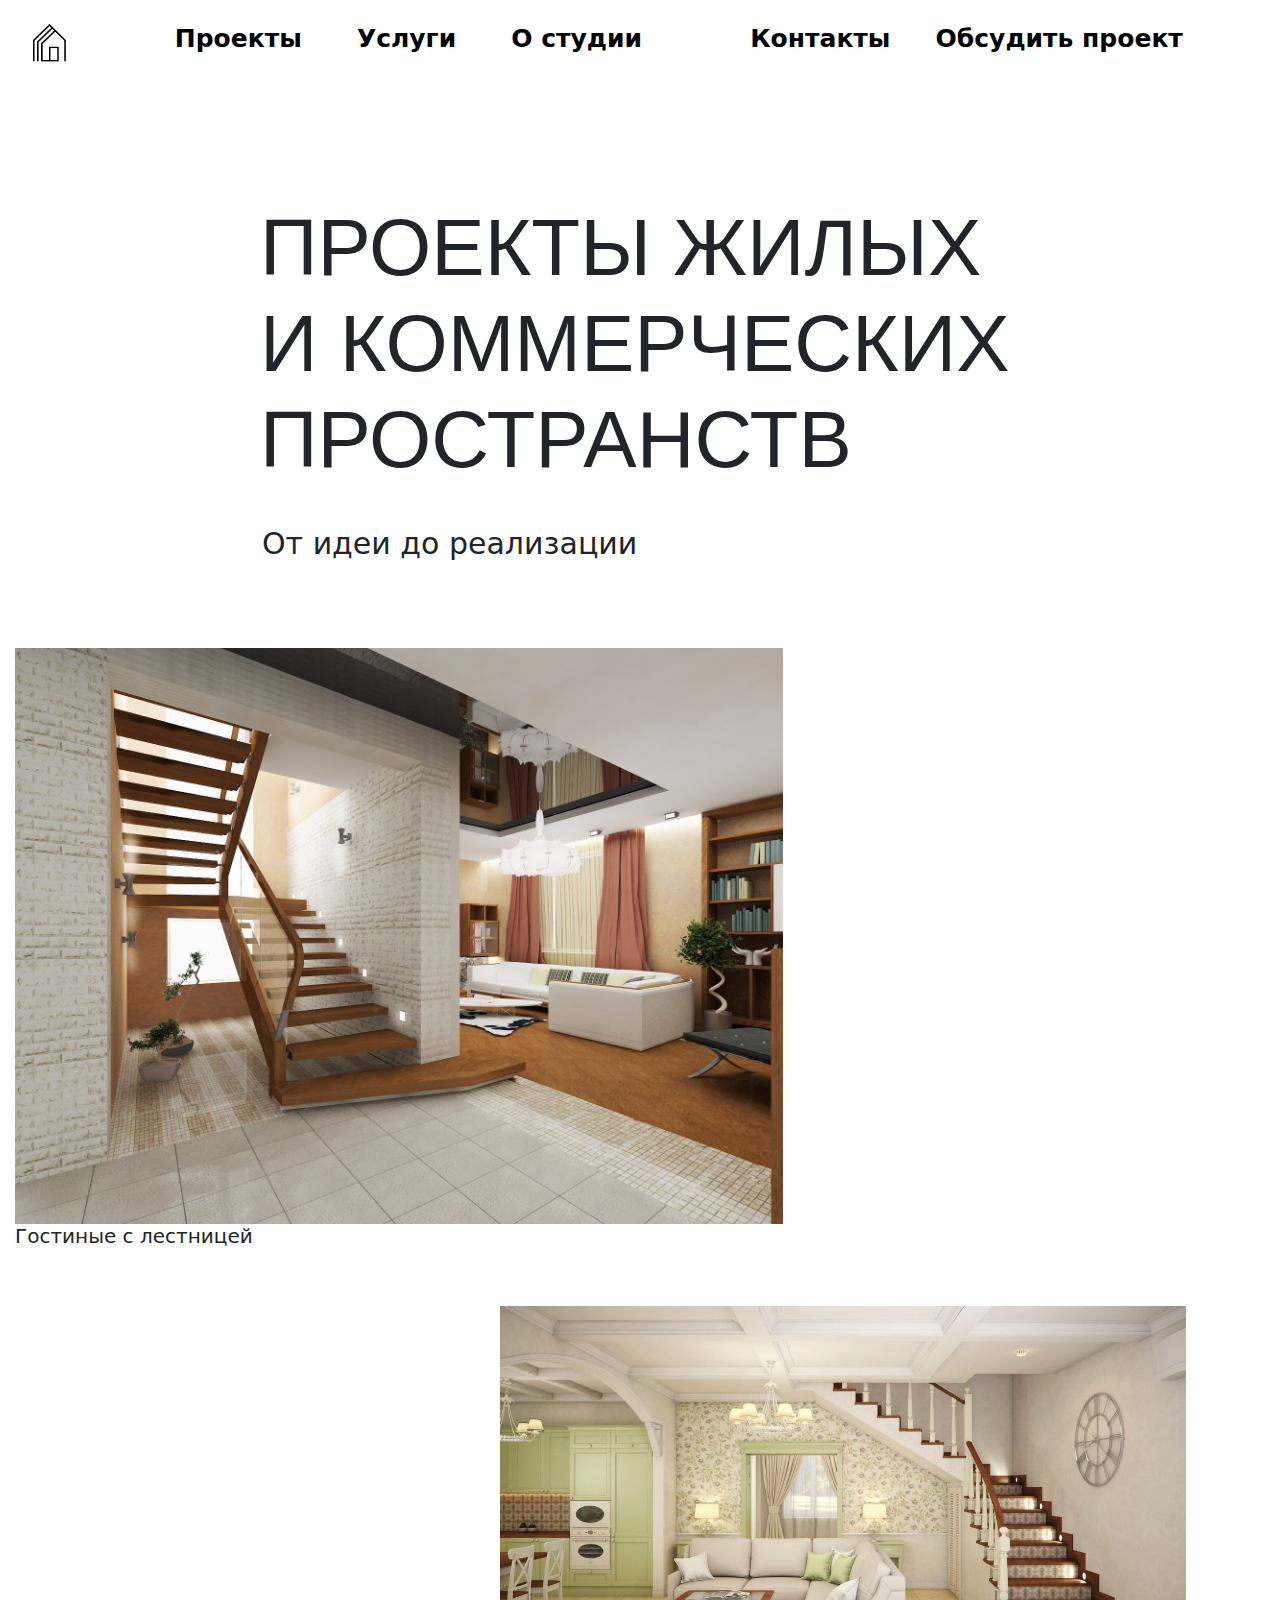
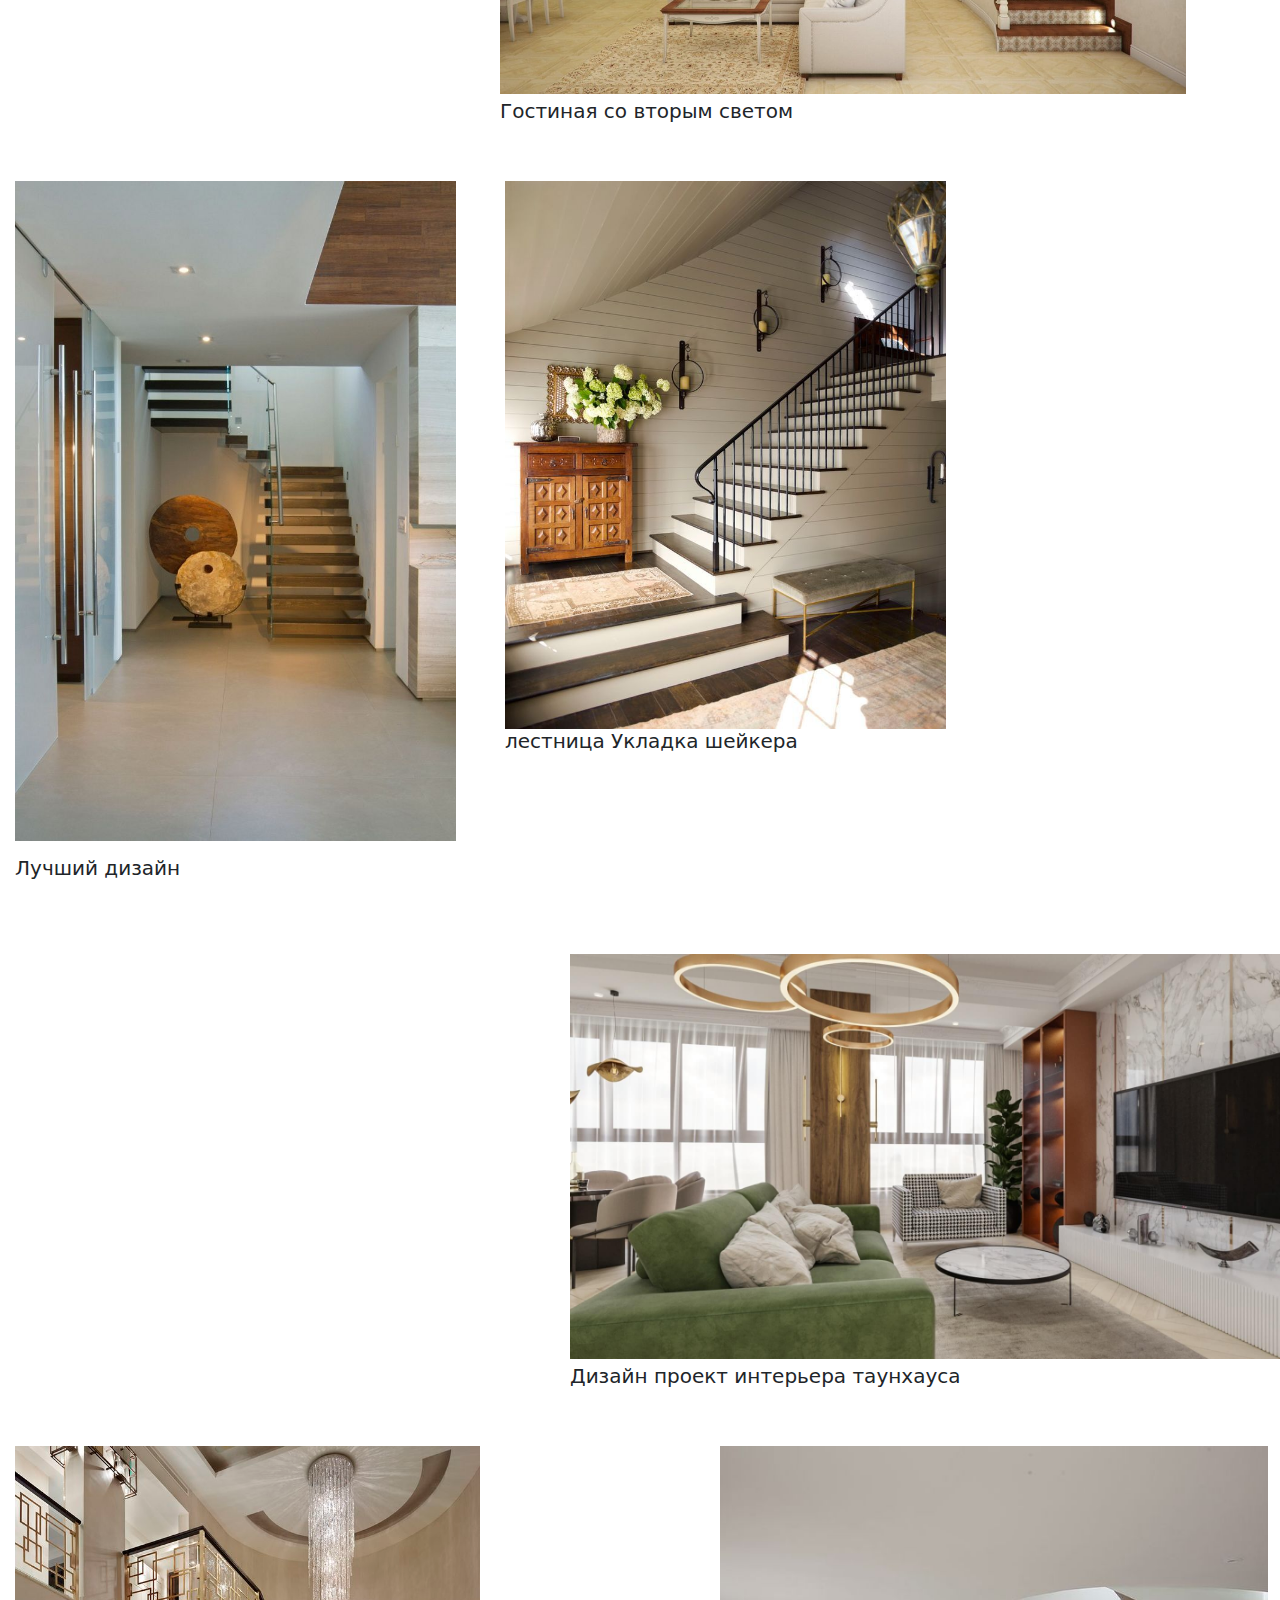
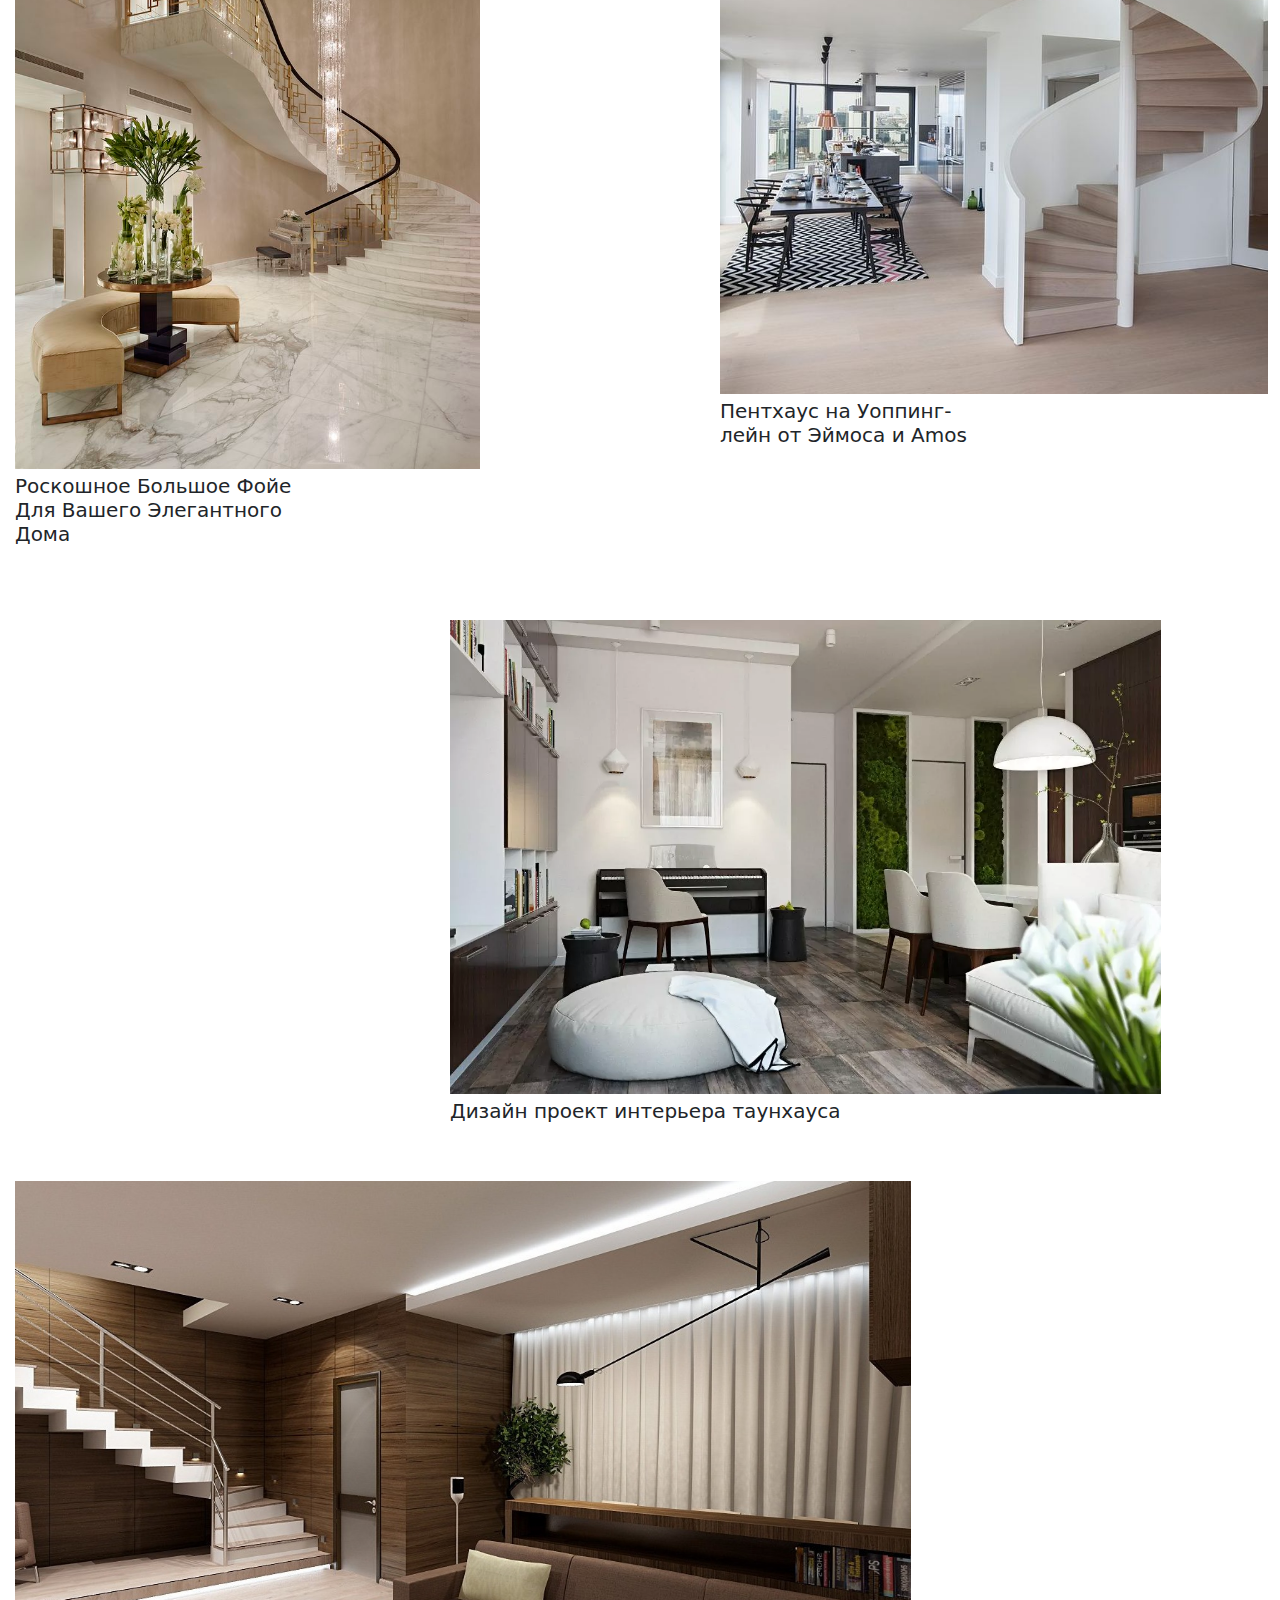
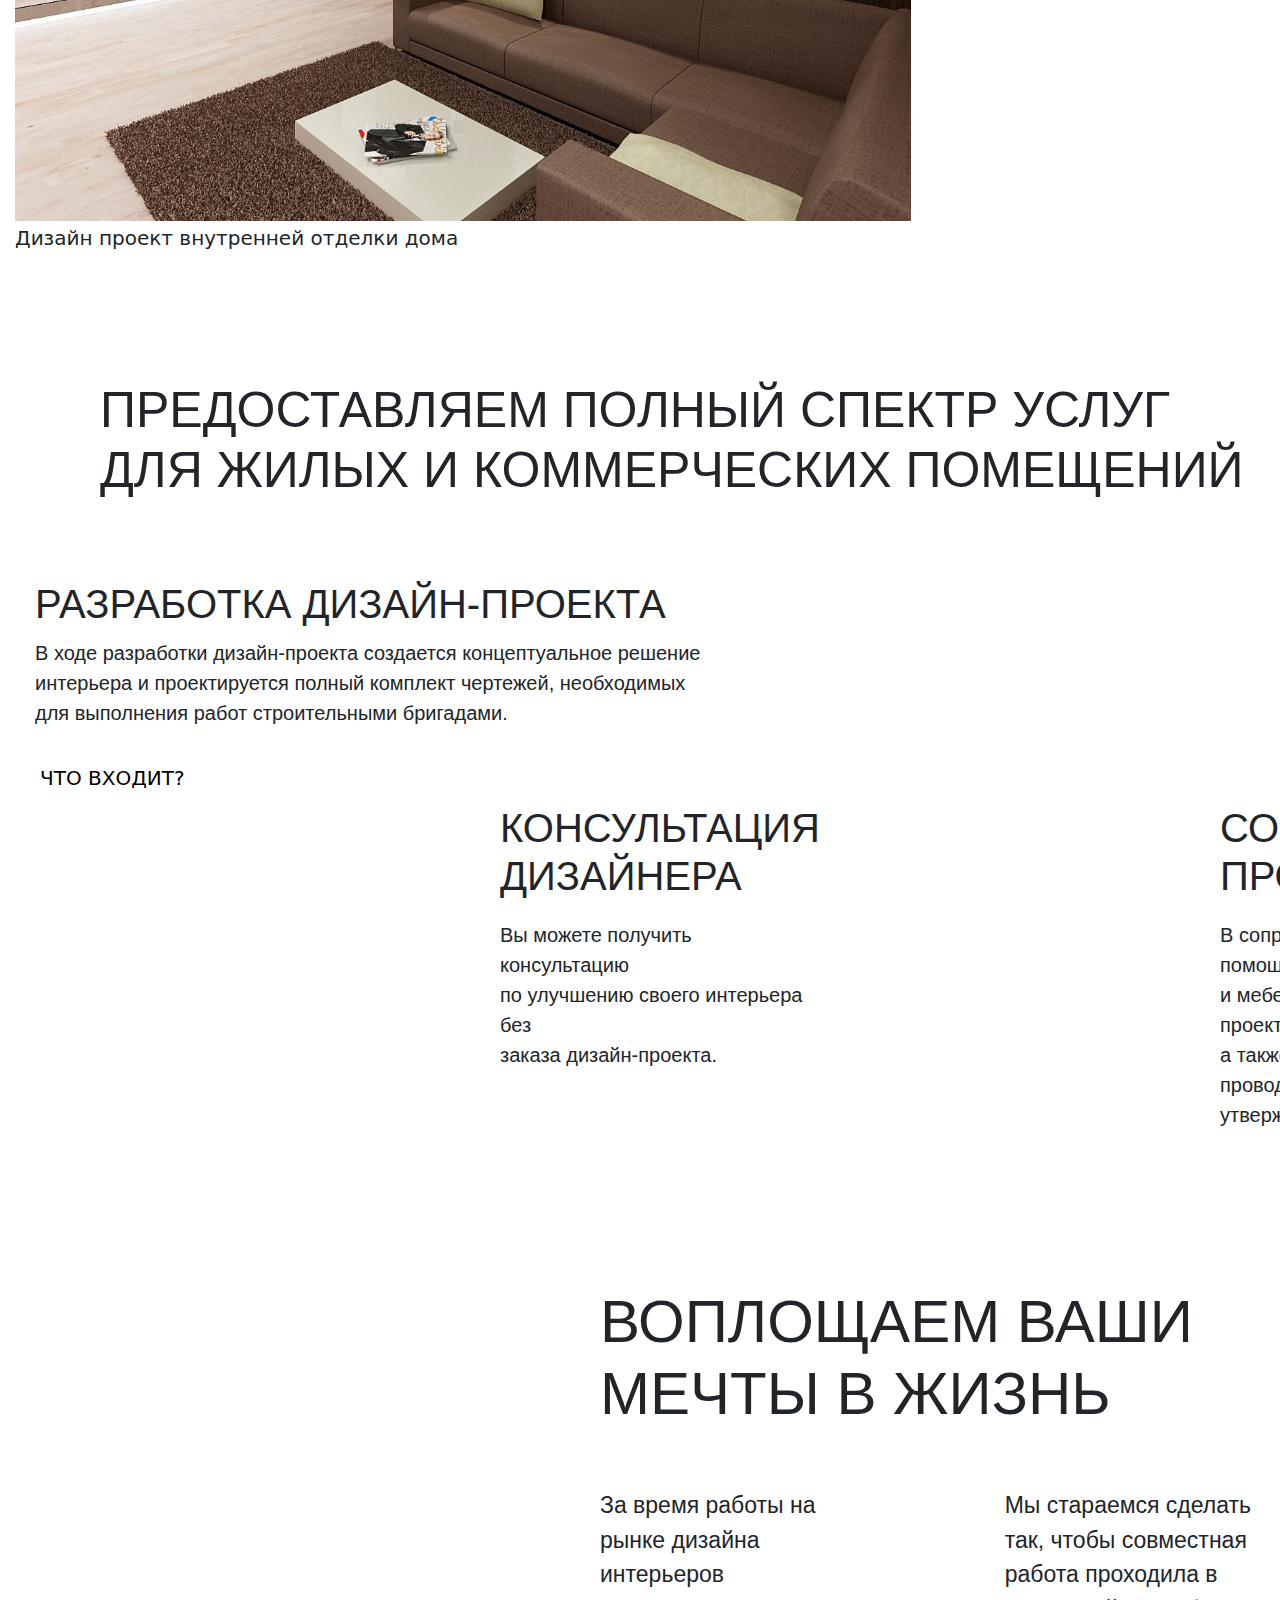
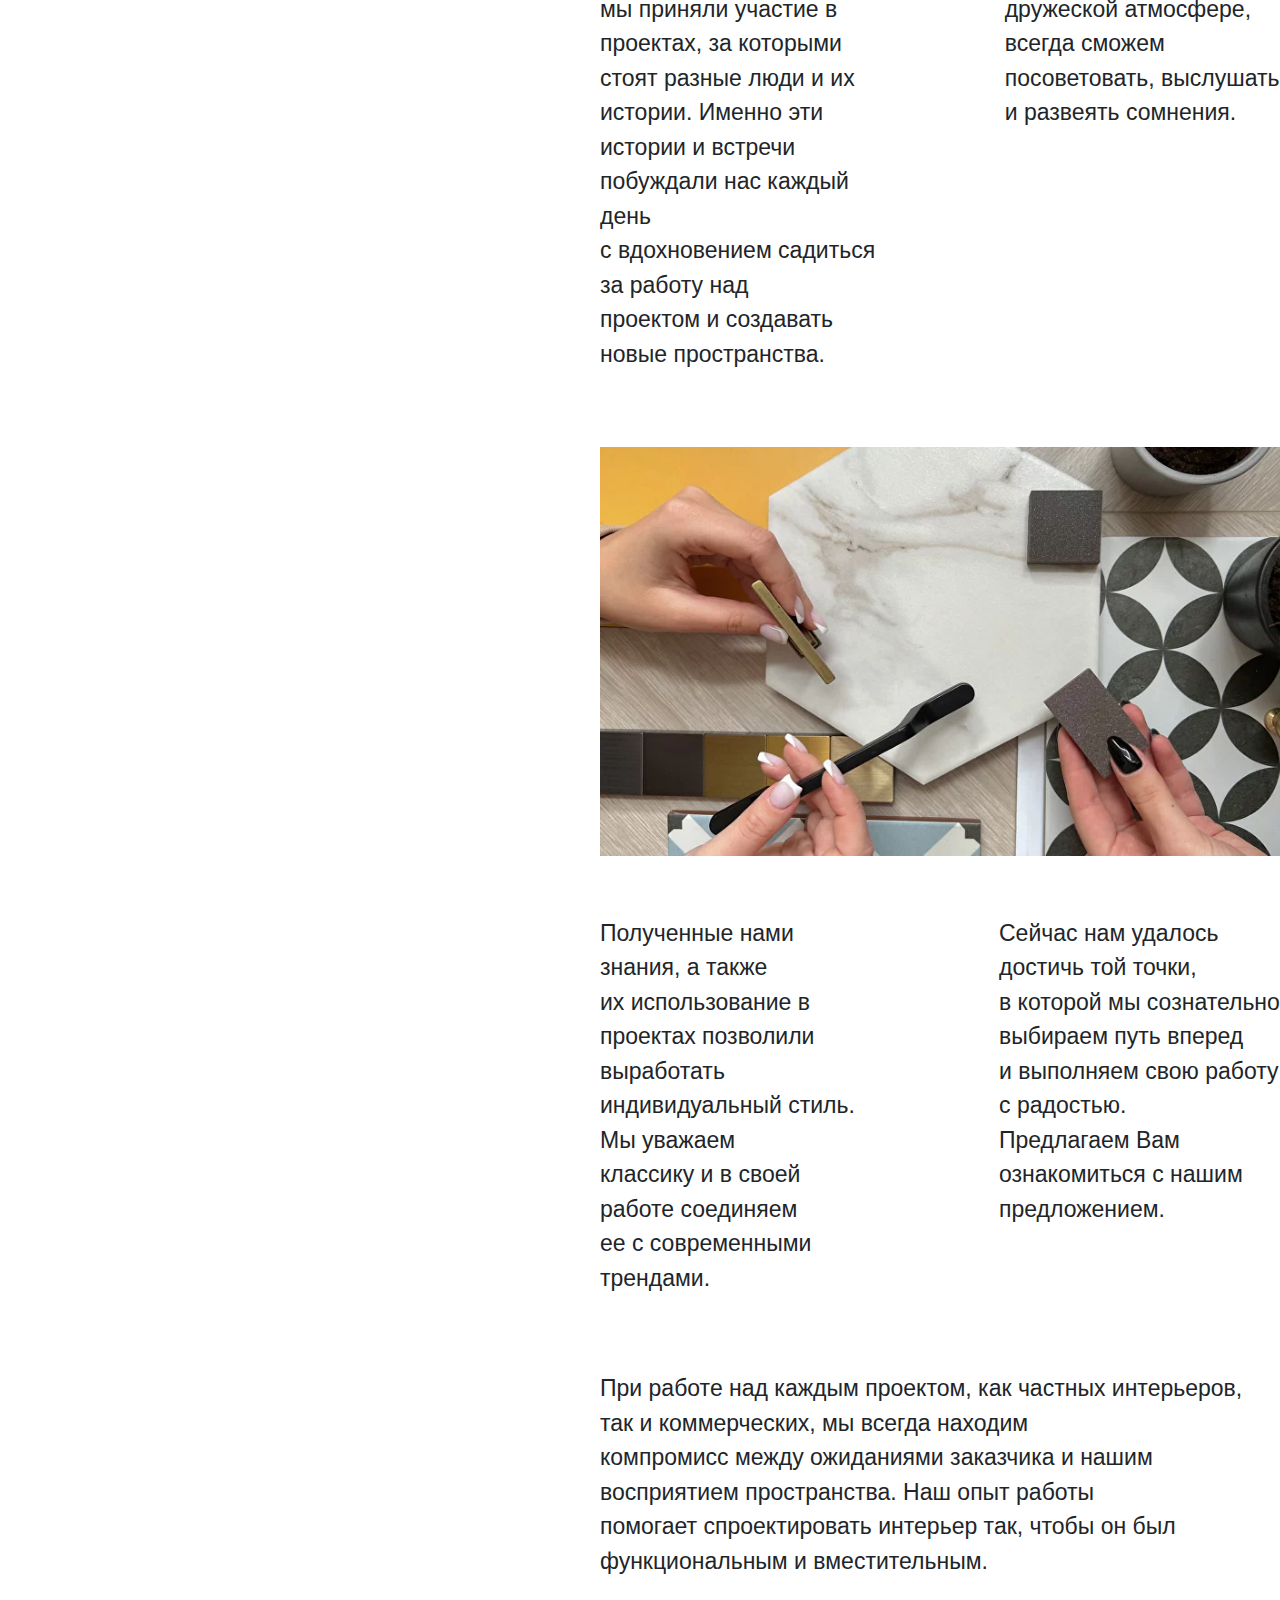
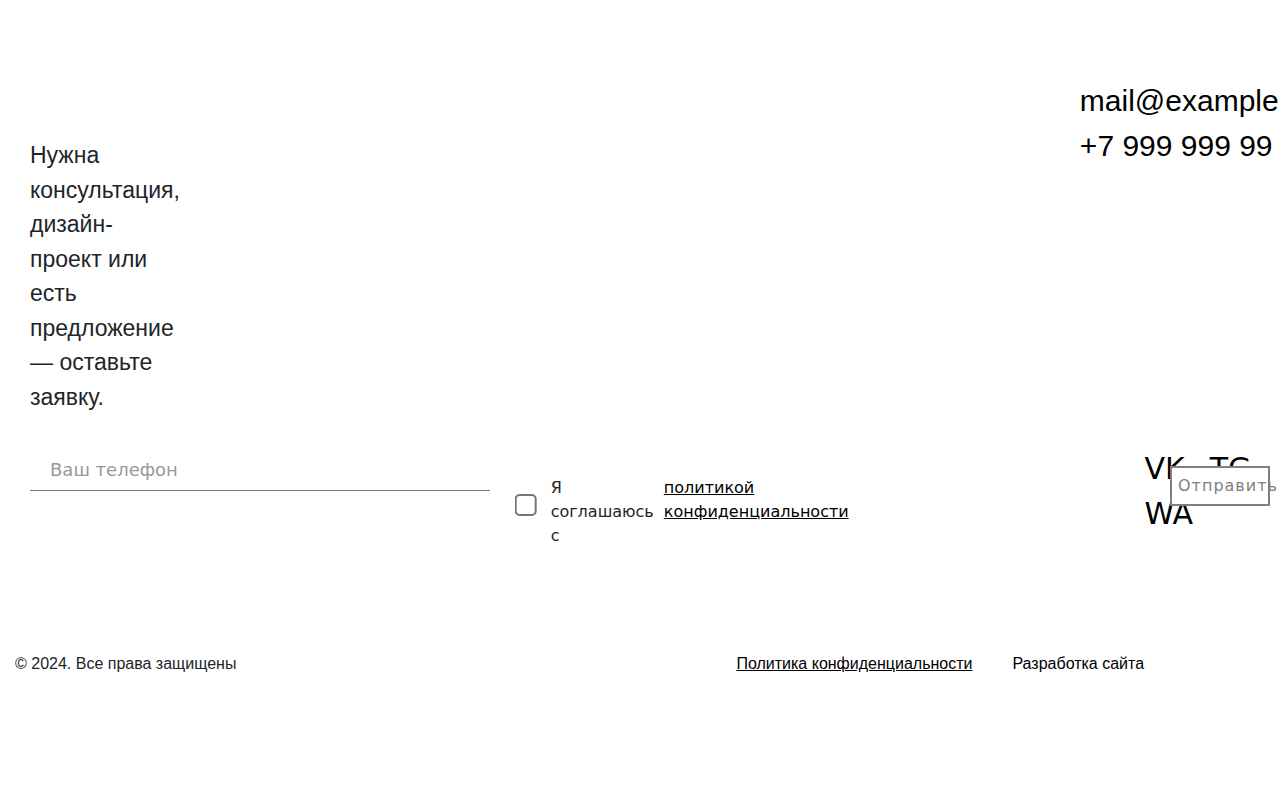
==== index.html @ d718c0e5 "Add files via upload" ====
<!DOCTYPE html>
<html lang="en">
<head>
    <meta charset="UTF-8">
    <meta name="viewport" content="width=device-width, initial-scale=1.0">
    <title>Document</title>

    <!-- CSS -->
    <link rel="stylesheet" href="css/style.css">
    <!-- Bootstrap -->
    <link rel="stylesheet" href="https://cdn.jsdelivr.net/npm/bootstrap@5.3.3/dist/css/bootstrap.min.css">    
    <!-- Bootstrap -->
    <script src="https://code.jquery.com/jquery-3.7.1.min.js"></script>
</head>

<!-- Body -->
<body>
    <!-- header -->
    <header>
        <div class="head-anim">
            <nav>
                <ul>
                    <li style="list-style-type: none;">
                        <a href="index.php"><img src="png/Logo.png" class="img-head"/></a>
                        <a href="#project" class="head1">Проекты</a>
                        <a href="#uslugi" class="head2">Услуги</a>
                        <a href="#about" class="head3">О студии</a>
                        <a href="#contact" class="head4">Контакты</a>
                        <a href="#" class="head5" id="open_pop_up">Обсудить проект</a>
                    </li>
                </ul>
            </nav>
        </div>

        <form action="send.php" method="post">
            <div class="pop_up" id="pop_up">
                <div class="pop_up_container">
                    <div class="pop_up_body" id="pop_up_body">
                        <h1>ПОЛУЧИТЕ БЕСПЛАТНУЮ<br> КОНСУЛЬТАЦИЮ ПЕРЕД<br> НАЧАЛОМ ПРОЕКТА</h1>
                        <p>Ответим на все интересующие вас вопросы простым языком,<br> поможем подобрать оптимальное решение ваших задач<br> и расскажем подробнее о работе нашей студии.</p>
                                <div class="group">      
                                    <input type="text" name="name" required>
                                    <span class="highlight"></span>
                                    <span class="bar"></span>
                                    <label>Как вас зовут?</label>
                                </div>
                                <div class="group">      
                                    <input type="tel" id="phone" name="phone" data-phone-pattern required>
                                    <span class="highlight"></span>
                                    <span class="bar"></span>
                                    <label>Ваш телефон</label>
                                </div>
                                    <div class="group">      
                                    <input type="email" id="email" name="email" size="30" required>
                                    <span class="highlight"></span>
                                    <span class="bar"></span>
                                    <label>Ваш email</label>
                                </div>
                        
                                <div class="check"> 
                                    <figure style="display: flex;">
                                        <input type="checkbox" name="personal"><p>Я соглашаюсь с</p><a href="#">политикой конфиденциальности</a>
                                    </figure>
                                </div>

                                <div class="container">
                                    <button type="submit" name="submit">Отправить</button>
                                </div>
                            </form>
                            <!-- Close -->
                            <div class="pop_up_close" id="pop_up_close">&#10006</div>
                        </div>
                    </div>
                </div>
            </form>

        <!-- Что входи? -->
        <div class="pop_pu" id="pop_pu">
            <div class="pop_pu_container">
                <div class="pop_pu_body" id="pop_pu_body">
                    <h1>КОНСУЛЬТАЦИЯ ДИЗАЙНЕРА</h1>
                    <p>Вы можете получить консультацию по улучшению своего интерьера без заказа дизайн-проекта.</p>
                    <ul>
                        <li>Выезд дизайнера на объект;</li>
                        <li>Дистанционная консультация;</li>
                        <li>Консультация в студии.</li>
                    </ul>
                    <!-- Close -->
                    <div class="pop_pu_close" id="pop_pu_close">&#10006</div>
                </div>
            </div>
        </div>

    </header>
    <div class="slide">
        <h1 class="slide" style="">
            ПРОЕКТЫ ЖИЛЫХ <br>И КОММЕРЧЕСКИХ ПРОСТРАНСТВ
        </h1>
    </div>
    <!-- Text -->
     <ul>
        <li style="list-style-type: none;">
            <figure style="display: flex;">
                <p class="down-head">
                    От идеи до реализации
                </p>
            </figure>
        </li>
     </ul>

     <!-- project -->
    <section id="project">
        <div class="img1">
            <!-- Img -->
            <a href="gostlest.php"><img src="png/disain1.png" alt="дизайн1"  width="60%" loading="lazy"/></a>
            <h5>Гостиные с лестницей</h5>
        </div>
    
        <div class="img2">
            <!-- Img2 -->
            <a href="gostsvet.php"><img src="png/disain2.png" alt="дизайн2"  class="img2" width="60%" loading="lazy"/></a>
            <h5>Гостиная со вторым светом</h5> 
        </div>
    
        <figure class="half" style="display: flex;">
            <!-- IMG3 -->
            <div class="img3">
                <a href="betd1.php"><img src="png/disain3.png" class="img3" alt="Лучший дизайн" loading="lazy"></a>
                <h5>Лучший дизайн</h5>
             </div>
         
             <div class="img4">
                <!-- IMG4 -->
                <a href="lest.php"><img src="png/disain4.png" class="img4" loading="lazy"></a>
                <h5>лестница Укладка шейкера</h5>
             </div>
        </section>

        <div class="img5">
            <a href="disth.php"><img src="png/disain5.png" class="img5" alt="Дизайн проект интерьера таунхауса" loading="lazy"></a>
            <h5>Дизайн проект интерьера таунхауса</h5>
        </div>

        <figure style="display: flex;">
            <div class="img6">
                <a href="rbh.php"><img src="png/disain6.png" class="img6" alt="Роскошное Большое Фойе Для Вашего Элегантного Дома" loading="lazy"></a>
                <h5>Роскошное Большое Фойе Для Вашего Элегантного Дома</h5>
            </div>
            <div class="img7">
                <a href="ph.php"><img src="png/disain7.png" class="img7" alt="Пентхаус на Уоппинг-лейн от Эймоса и Amos" loading="lazy"></a>
                <h5>Пентхаус на Уоппинг-лейн от Эймоса и Amos</h5>
            </div>
        </figure>

        <div class="img8">
            <a href="dpt.php"><img src="png/disain8.png" class="img8" alt="Дизайн проект интерьера таунхауса" loading="lazy"></a>
            <h5>Дизайн проект интерьера таунхауса</h5>
        </div>

        <div class="img9">
            <a href="dpo.php"><img src="png/disain9.png" class="img9" alt="Дизайн проект внутренней отделки дома" loading="lazy"></a>
            <h5>Дизайн проект внутренней отделки дома</h5>
        </div>
    </section>

    <section id="uslugi">
        <div class="uslugi">
            <h1>ПРЕДОСТАВЛЯЕМ ПОЛНЫЙ СПЕКТР УСЛУГ <br> ДЛЯ ЖИЛЫХ И КОММЕРЧЕСКИХ ПОМЕЩЕНИЙ</h1>
        </div>

        <!-- Услуги -->
        <div class="uslugi2">
            <h1>РАЗРАБОТКА ДИЗАЙН-ПРОЕКТА</h1>
            <p>В ходе разработки дизайн-проекта создается концептуальное решение<br> интерьера и проектируется полный комплект чертежей, необходимых<br> 
                для выполнения работ строительными бригадами.</p>
        </div>

        <div class="btn_usl1">
            <a href="" class="btn-usl1" id="open_pop_pu"><p class="btn-usl1">Что входит?</p></a>
        </div>

        <figure style="display: flex;">
            <div class="usl1">
                <h1>КОНСУЛЬТАЦИЯ<br>ДИЗАЙНЕРА</h1>
                <p>Вы можете получить консультацию<br> по улучшению своего интерьера без<br> заказа дизайн-проекта.</p>
            </div>

            <div class="usl2">
                <h1>СОПРОВОЖДЕНИЕ<br>ПРОЕКТА</h1>
                <p>В сопровождение проекта входит<br>
                     помощь в подборе материалов<br>
                      и мебели, комплектация дизайн-проекта,<br>
                       а также контроль соответствия<br>
                        проводимых отделочных работ<br>
                         утвержденному дизайн-проекту.</p>

            </div>
                
        </figure>
    </section>

    <!-- About -->
    <section id="about">
        <h1 class="abouth">ВОПЛОЩАЕМ ВАШИ<br> МЕЧТЫ В ЖИЗНЬ</h1>
        
        <figure style="display: flex;">
            <div class="aboutp1">
                <p>За время работы на рынке дизайна интерьеров<br> мы приняли участие в проектах, за которыми<br>
                     стоят разные люди и их истории. Именно эти<br> истории и встречи побуждали нас каждый день<br>
                     с вдохновением садиться за работу над<br>
                    проектом и создавать новые пространства.</p>
            </div>
            <div class="aboutp2">
                <p>Мы стараемся сделать так, чтобы совместная<br> работа проходила в дружеской атмосфере,<br>
                     всегда сможем посоветовать, выслушать<br> и развеять сомнения.</p>
            </div>
        </figure>
        <div class="image">
            <img src="png/about.png" alt="rectangle" height="650px">
        </div>
        <figure style="display: flex;">
            <div class="aboutp3">
                <p>
                    Полученные нами знания, а также<br> их использование в проектах позволили<br>
                     выработать индивидуальный стиль. Мы уважаем<br> классику и в своей работе соединяем<br>
                      ее с современными трендами.</p>
            </div>
            <div class="aboutp4">
                <p>Сейчас нам удалось достичь той точки,<br>
                     в которой мы сознательно выбираем путь вперед<br>
                      и выполняем свою работу с радостью.<br> Предлагаем Вам ознакомиться с нашим<br>
                       предложением.</p>
            </div>
        </figure>
        <div class="aboutp5">
            <p>При работе над каждым проектом, как частных интерьеров, так и коммерческих, мы всегда находим<br>
                 компромисс между ожиданиями заказчика и нашим восприятием пространства. Наш опыт работы<br>
                  помогает спроектировать интерьер так, чтобы он был функциональным и вместительным.</p>
        </div>
    </section>

    <!-- footer -->
    <section id="contact">
        <footer>
            <figure style="display: flex;">
                <div class="fot">
                    <p>Нужна консультация, дизайн-проект или есть<br> предложение — оставьте заявку.</p>
                </div>
                <div class="mail">
                    <a href="mailto:mail@example.com">mail@example.com</a>
                    <br>
                    <a href="tel:+79999999999">+7 999 999 99 99</a>
                </div>
            </figure>
            
            <form action="send1.php" method="post">
                <figure style="display: flex;">
                    <div class="group" style="margin-left: 30px;">      
                        <input type="tel" id="phone" name="phone" data-phone-pattern required>
                        <span class="highlight"></span>
                        <span class="bar"></span>
                        <label>Ваш телефон</label>
                    </div>
                    <div class="check1" style="margin-left: 30px;"> 
                        <figure style="display: flex;">
                            <input type="checkbox" name="personal" style="margin-bottom: 30px;transform: scale(2);"><p style="margin-top: 30px;">Я соглашаюсь с  </p>
                            <a href="#" style="margin-top: 30px;">политикой конфиденциальности</a>
                        </figure>
                    </div>
                    <div class="container2">
                        <button type="submit" name="submit">Отправить</button>
                    </div>
    
                    <div class="con">
                        <a href="#">VK</a>
                        <a href="#">TG</a>
                        <a href="#">WA</a>
                    </div>
                </figure>
            </form>

            <figure style="display: flex;">
                <div class="end">
                    <p>© 2024. Все права защищены</p>
                </div>
                <div class="end0">
                    <a href="#">Политика конфиденциальности</a>
                </div>
                <div class="end1">
                    <a href="#">Разработка сайта</a>
                </div>
            </figure>
        </footer>
    </section>
     
</body>

<!-- JS -->
<script src="js/style.js"></script>
</html>
---- css/style.css ----
/* System */
/* 1 - head */
/* 1.1 - img */
/* 2 - header */
/* 3 - body */
/* 4 - uslugi */
/* 4.2 about */
/* 4.3 contact */
/* 5 - pop_up */
/* 6 - btn-sen */
/* 7 - mobile */

/* System */
html {
    scroll-behavior: smooth;
}

html, body {
    max-width: 100%;
    overflow-x: hidden;
}

/* 1 - head */
header {
    position: fixed;
    z-index: 3;
    background: white;
}

.head1 {
    text-decoration: none;
    color: black;
    font-size: 25px;
    display: inline-block;
    text-align: center;
    font-weight: 600;
    margin-right: 50px;
    margin-left: 600px;
    margin-top: 20px;

}

.head2 {
    text-decoration: none;
    color: black;
    font-size: 25px;
    display: inline-block;
    text-align: center;
    margin-right: 50px;
    font-weight: 600;
}

.head3 {
    text-decoration: none;
    color: black;
    font-size: 25px;
    display: inline-block;
    text-align: center;
    margin-right: 450px;
    font-weight: 600;
}

.head4 {
    text-decoration: none;
    color: black;
    font-size: 25px;
    display: inline-block;
    text-align: center;
    margin-right: 40px;
    font-weight: 600;
}

.head5 {
    text-decoration: none;
    color: black;
    font-size: 25px;
    display: inline-block;
    text-align: center;
    font-weight: 600;
}

.head-anim a{
	color: black; /* Цвет обычной ссылки */
    position: relative;
    cursor: pointer;
    text-decoration: none; /* Убираем подчеркивание */
}
.head-anim a:after {
	content: "";
    display: block;
    position: absolute;
    right: 0;
    bottom: -3px;
    width: 0;
    height: 2px; /* Высота линии */
    background-color: black; /* Цвет подчеркивания при исчезании линии*/
    transition: width 0.5s; /* Время эффекта */
}

.head-anim a:hover:after {
	content: "";
    width: 100%;
    display: block;
    position: absolute;
    left: 0;
    right: 0;
    bottom: -3px;
    height: 2px; /* Высота линии */
    background-color: red; /* Цвет подчеркивания при появлении линии*/
    transition: width 0.5s;  /* Время эффекта */
}

.img-head {
    margin-left: 1px;
    margin-top: 1px; 
    display: inline-block; 
    width: 3.2%;
}

/* 1.1 - img */
.img2 {
    
}
.img3 {

}
.img4 {

}

/* 2 - header */
/* head */
.slide {    
    text-align: left;
    padding-right: 10px;
    margin-left: 350px; 
    padding-top: 100px; 
     font-family: 'Gill Sans', 'Gill Sans MT', Calibri, 'Trebuchet MS', sans-serif; 
    font-weight: 450;
    font-size: 80px; 
    /* for chrome and safari*/
    -webkit-animation-duration: 1s;
    -webkit-animation-name: slidein;

    /*for firefox*/
    -moz-animation-duration: 1s;
    -moz-animation-name: slidein;

      /* for opera*/
    -o-animation-duration: 1s;
    -o-animation-name: slidein;

      /* Standard syntax*/
    animation-duration: 1s;
    animation-name: slidein;

}

@-webkit-keyframes slidein {
    from {
        margin-left: 100%;
        width: 300%;
    }

    to {
        margin-left: 0%;
        width: 100%;
    }
}

@-moz-keyframes slidein {
    from {
        margin-left: 100%;
        width: 300%;
    }

    to {
        margin-left: 0%;
        width: 100%;
    }
}
 @-o-keyframes slidein {
    from {
        margin-left: 100%;
        width: 300%;
    }

    to {
        margin-left: 0%;
        width: 100%;
    }
}
  @keyframes slidein {
    from {
        margin-left: 100%;
        width: 300%;
    }

    to {
        margin-left: 0%;
        width: 100%;
    }
}

/* down-head */
.down-head {
    margin-top: 25px;
    margin-left: 670px; 
    font-size: 30px;
}

/* zak-head */
.zak-head { 
    margin-top: 20px;
    margin-left: 150px;
    font-size: 23px;
    text-decoration: none;
    color: black;
}

p.zak-head {
    color: black; /* Цвет текста */
    text-transform: uppercase;
    line-height: 1;
    -webkit-transition: all 0.5s ease;
          transition: all 0.5s ease;
}

p.zak-head:hover {
    color: #5265f6; /* Меняем цвет текста */
}

/* 3 - body */
.img1 img{
    margin-left: 15px;
    margin-top: 50px;
}

.img1 h5 {
    margin-left: 15px;
}

.img2 img{
    margin-left: 750px;
    margin-top: 50px;
}

.img2 h5 {
    margin-left: 750px;
    margin-top: 5px;
}

.img3 img {
    margin-left: 15px;
    margin-top: 50px;
}

.img3 h5 {
    margin-left: 15px;
    margin-top: 15px;
}


.img4 img {
    margin-left: 15px;
    margin-top: 50px;
}

.img4 h5 {
    margin-left: 15px;
}

.img5 img {
    margin-top: 50px;
    margin-left: 570px;
    width: 70%;
}

.img5 h5 {
    margin-top: 5px;
    margin-left: 570px;
}

.img6 img {
    margin-left: 15px;
    margin-top: 50px;
}

.img6 h5 {
    margin-left: 15px;
    margin-top: 5px;
}

.img7 img {
    margin-left: 410px;
    margin-top: 50px;
}

.img7 h5 {
    margin-left: 410px;
    margin-top: 5px;
}

.img8 img {
    margin-left: 620px;
    margin-top: 50px;
}

.img8 h5 {
    margin-left: 620px;
    margin-top: 5px;
}

.img9 img {
    margin-left: 15px;
    margin-top: 50px;
}

.img9 h5 {
    margin-left: 15px;
    margin-top: 5px;
}

/* 4 - uslugi */
.uslugi h1 {
    margin-left: 750px;
    margin-top: 100px;
    font-family: 'Lucida Sans', 'Lucida Sans Regular', 'Lucida Grande', 'Lucida Sans Unicode', Geneva, Verdana, sans-serif;
    font-size: 50px;
}

.uslugi2 h1 {
    margin-left: 35px;
    margin-top: 80px;
    font-family: 'Lucida Sans', 'Lucida Sans Regular', 'Lucida Grande', 'Lucida Sans Unicode', Geneva, Verdana, sans-serif;
    font-size: 40px;
}
.uslugi2 p{
    margin-top: 10px;
    margin-left: 35px;
    font-family: 'Lucida Sans', 'Lucida Sans Regular', 'Lucida Grande', 'Lucida Sans Unicode', Geneva, Verdana, sans-serif;
    font-size: 20px;
    font-weight: 500;
}

/* btn-uslugi */

 .btn-usl:hover{
    color: #5265f6; /* Меняем цвет текста */
}

.btn-usl1 {
    text-decoration: none;
    color: black;
    font-size: 20px;
    margin-left: 40px;
}
.btn-usl1{
    text-transform: uppercase;
    line-height: 1;
    -webkit-transition: all 0.5s ease;
            transition: all 0.5s ease;
  }
  .btn-usl1:hover{
    color: #ffa000; /* Меняем цвет текста */
    -webkit-text-shadow: 2px 2px 2px #000;
    -moz-text-shadow: 2px 2px 2px #000;
        text-shadow: 2px 2px 2px #000;
  }

.usl1 {
    margin-left: 600px;
    font-family: 'Lucida Sans', 'Lucida Sans Regular', 'Lucida Grande', 'Lucida Sans Unicode', Geneva, Verdana, sans-serif;
    font-size: 20px;
    margin-bottom: 100px;
}
.usl1 a {
    margin-top: 30px;
}
.usl1 p {
    margin-top: 20px;
    font-weight: 500;
    margin-bottom: 100px;
}

.usl2 {
    margin-left: 300px;
    font-family: 'Lucida Sans', 'Lucida Sans Regular', 'Lucida Grande', 'Lucida Sans Unicode', Geneva, Verdana, sans-serif;
    font-size: 20px;
}
.usl2 a {
    margin-top: 30px;
}
.usl2 p {
    margin-top: 20px;
    font-weight: 500;
    margin-bottom: 100px;
}

/* 4.2 about */
.abouth {
    margin-left: 600px;
    font-family: 'Lucida Sans', 'Lucida Sans Regular', 'Lucida Grande', 'Lucida Sans Unicode', Geneva, Verdana, sans-serif;
    font-size: 60px;
}
.aboutp1 {
    margin-top: 50px;
    margin-left: 600px;
    font-family: 'Lucida Sans', 'Lucida Sans Regular', 'Lucida Grande', 'Lucida Sans Unicode', Geneva, Verdana, sans-serif;
    font-size: 23px;
}
.aboutp2 {
    margin-top: 50px;
    margin-left: 120px;
    font-family: 'Lucida Sans', 'Lucida Sans Regular', 'Lucida Grande', 'Lucida Sans Unicode', Geneva, Verdana, sans-serif;
    font-size: 23px;
}
.aboutp3 {
    margin-top: 60px;
    margin-left: 600px;
    font-family: 'Lucida Sans', 'Lucida Sans Regular', 'Lucida Grande', 'Lucida Sans Unicode', Geneva, Verdana, sans-serif;
    font-size: 23px;
}
.aboutp4 {
    margin-top: 60px;
    margin-left: 120px;
    font-family: 'Lucida Sans', 'Lucida Sans Regular', 'Lucida Grande', 'Lucida Sans Unicode', Geneva, Verdana, sans-serif;
    font-size: 23px;
}
.aboutp5 {
    margin-top: 60px;
    margin-left: 600px;
    font-family: 'Lucida Sans', 'Lucida Sans Regular', 'Lucida Grande', 'Lucida Sans Unicode', Geneva, Verdana, sans-serif;
    font-size: 23px;
    margin-bottom: 100px;
}

.image {
    margin-left: 600px;
    margin-top: 60px;
    width: 100%;
}

/* 4.3 contact */
.fot {
    margin-top: 60px;
    margin-left: 30px;
    font-size: 23px;
    font-family: 'Lucida Sans', 'Lucida Sans Regular', 'Lucida Grande', 'Lucida Sans Unicode', Geneva, Verdana, sans-serif;
}

.mail a{
    
    margin-left: 900px;
	color: black; /* Цвет обычной ссылки */
    position: relative;
    cursor: pointer;
    font-size: 30px;
    font-family: 'Lucida Sans', 'Lucida Sans Regular', 'Lucida Grande', 'Lucida Sans Unicode', Geneva, Verdana, sans-serif;
    text-decoration: none; /* Убираем подчеркивание */
}
.mail a:after {
	content: "";
    display: block;
    position: absolute;
    right: 0;
    bottom: -3px;
    width: 0;
    height: 2px; /* Высота линии */
    background-color: black; /* Цвет подчеркивания при исчезании линии*/
    transition: width 0.5s; /* Время эффекта */
}

.mail a:hover:after {
	content: "";
    width: 100%;
    display: block;
    position: absolute;
    right: 0;
    left: 0;
    bottom: -3px;
    height: 2px; /* Высота линии */
    background-color: red; /* Цвет подчеркивания при появлении линии*/
    transition: width 0.5s;  /* Время эффекта */
}

.container2 button{
    margin-left: 10px;
    position: absolute;
    right: 0;
    margin-top: 20px;
    margin-right: 10px;
    width: 100px;
    height: 40px;
    text-align: left;
  }

.con  {
    margin-left: 550px;
    margin-bottom: 100px;
}
.con a {
    font-size: 30px;
    margin-left: 20px;
    text-decoration: none;
    color: black;
}

.end p{
    font-family: 'Lucida Sans', 'Lucida Sans Regular', 'Lucida Grande', 'Lucida Sans Unicode', Geneva, Verdana, sans-serif;
    margin-left: 15px;
}
.end0 a{
    font-family: 'Lucida Sans', 'Lucida Sans Regular', 'Lucida Grande', 'Lucida Sans Unicode', Geneva, Verdana, sans-serif;
    margin-left: 500px;
    color: black;
}
.end1 {
    margin-bottom: 100px;
}
.end1 a{
    font-family: 'Lucida Sans', 'Lucida Sans Regular', 'Lucida Grande', 'Lucida Sans Unicode', Geneva, Verdana, sans-serif;
    margin-left: 600px;
    text-decoration: none;
    color: black;
}


/* 5 - pop_up */
.pop_up {
    width: 100%;
    height: 100%;
    position: fixed;
    left: 0;
    top: 0;
    background-color: transparent;
    z-index: 2;
    transform: translateY(-44.5%) scale(0);
    transition: .4s ease-in-out;
}


.pop_up.active {
    transform: translateY(0%) scale(100%);
    background-color: rgba(0, 0, 0, .8);
}

.pop_up_contaier {
    display: flex;
    width: 100%;
    height: 100%;
}

.pop_up_body {
    margin: auto;
    width: 550px;
    background-color: #fff;
    border-radius: 1px;
    text-align: center;
    padding: 40px 20px 110px 15px;
    position: relative;
    margin-top: 150px;
}

.pop_up_body h1{
    font-family: 'Lucida Sans', 'Lucida Sans Regular', 'Lucida Grande', 'Lucida Sans Unicode', Geneva, Verdana, sans-serif;
    font-size: 30px;
    text-align: left;
    margin-bottom: 10px;
    margin-left: 25px;
}
.pop_up_body p{
    font-family: 'Lucida Sans', 'Lucida Sans Regular', 'Lucida Grande', 'Lucida Sans Unicode', Geneva, Verdana, sans-serif;
    text-align: left;
    font-size: 15px;
    margin-left: 20px;
}
.pop_up_body input {
    margin-left: 20px;
    margin-top: 30px;
}

.pop_up_close {
    position: absolute;
    top: 15px;
    right: 15px;
    font-size: 21px;
    cursor: pointer;
}


/* pop_pu */
.pop_pu {
    width: 100%;
    height: 100%;
    position: fixed;
    left: 0;
    top: 0;
    background-color: transparent;
    z-index: 2;
    transform: translateY(-44.5%) scale(0);
    transition: .4s ease-in-out;
}

.pop_pu.active {
    transform: translateY(0%) scale(100%);
    background-color: rgba(0, 0, 0, .8);
}

.pop_pu_contaier {
    display: flex;
    width: 100%;
    height: 100%;
}

.pop_pu_body {
    margin: auto;
    width: 300px;
    background-color: #fff;
    border-radius: 1px;
    text-align: center;
    padding: 20px 35px 10px 25px;
    position: relative;
    margin-top: 300px;
}

.pop_pu_body h1{
    font-family: 'Lucida Sans', 'Lucida Sans Regular', 'Lucida Grande', 'Lucida Sans Unicode', Geneva, Verdana, sans-serif;
    font-size: 30px;
    text-align: left;
    margin-bottom: 30px;
    margin-top: 30px;

}
.pop_pu_body p{
    font-family: 'Lucida Sans', 'Lucida Sans Regular', 'Lucida Grande', 'Lucida Sans Unicode', Geneva, Verdana, sans-serif;
    text-align: left;
    font-size: 15px;

}
.pop_pu_body ul {
    text-align: left;

    margin-top: 40px;
}

.pop_pu_close {
    position: absolute;
    top: 15px;
    right: 15px;
    font-size: 21px;
    cursor: pointer;
}

/* input check */
.check1 a{
    color: black;  
    margin-left: 10px;
    margin-top: 20px;   
}
.check1 p{
    margin-top: 22px;
}

.check1 input{
    margin-right: 20px;
    width: 3%;
    margin-top: 30px;
    transform: scale(2);
}

.check a{
    color: black;  
    margin-left: 10px;
    margin-top: 20px;   
}
.check p{
    margin-top: 22px;
}

.check input{
    margin-right: 1px;
    width: 3%;
    margin-bottom: 30px;
    transform: scale(2);
}



.group { 
    position:relative; 
    margin-bottom:45px; 
  }
  input {
    font-size:18px;
    padding:10px 10px 10px 5px;
    display:block;
    width:460px;
    border:none;
    border-bottom:1px solid #757575;
  }
  input:focus  { outline:none; }
  
  /* LABEL ======================================= */
  label          {
    color:#999; 
    font-size:18px;
    font-weight:normal;
    position:absolute;
    right: 0;
    pointer-events:none;
    left:20px;
    top:10px;
    transition:0.2s ease all; 
    -moz-transition:0.2s ease all; 
    -webkit-transition:0.2s ease all;
  }
  
  /* active state */
  input:focus ~ label, input:valid ~ label    {
    top:-20px;
    font-size:14px;
    color:#5264AE;
  }
  
  /* BOTTOM BARS ================================= */
  .bar  { position:relative; display:block; width:300px; }
  .bar:before, .bar:after   {
    content:'';
    height:2px; 
    width:0;
    bottom:1px; 
    position:absolute;
    right: 0;
    background:#5264AE; 
    transition:0.2s ease all; 
    -moz-transition:0.2s ease all; 
    -webkit-transition:0.2s ease all;
  }
  
/* 6 - btn-sen */

.container {
    position: absolute;
    right: 0;
    margin-top: 20px;
    margin-right: 10px;
    width: 130px;
    height: 40px;
    text-align: left;
  }
  button {
    outline:none;
    height: 50px;
    text-align: center;
    width: 490px;
    border-radius:40px;
    background: #fff;
    border: 2px solid gray;
    color:gray;
    letter-spacing:1px;
    text-shadow:0;
    font{
      size:12px;
      weight:bold;
    }
    cursor: pointer;
    transition: all 0.25s ease;
    &:hover {
      color:white;
      background: gray;
    }
    &:active {
      letter-spacing: 2px;
      letter-spacing: 2px ;
    }
  }
  .onclic {
    width: 40px;
    border-color:gray;
    border-width:3px;
    font-size:0;
    border-left-color:gray;
    animation: rotating 2s 0.25s linear infinite;
  
    &:after {
      content:"";
    }
    &:hover {
      color:gray;
      background: white;
    }
  }
  .validate {
    font-size:13px;
    color: white;
    background: gray;
    &:after {
      font-family:'FontAwesome';
      content:"\f00c";
    }
  }
  
  @keyframes rotating {
    from {
      transform: rotate(0deg);
    }
    to {
      transform: rotate(360deg);
    }
  }

/* test */
/* Стили всплывающего окна по-умолчанию */
.modal {
    position: fixed; /* фиксированное положение */
    top: 0;
    right: 0;
    bottom: 0;
    left: 0;
    background: rgba(0,0,0,0.5); /* фон */
    z-index: 1050;
    opacity: 0; /* по умолчанию модальное окно прозрачно */
    -webkit-transition: opacity 200ms ease-in; 
    -moz-transition: opacity 200ms ease-in;
    transition: opacity 200ms ease-in; /* анимация перехода */
    pointer-events: none; /* элемент невидим для событий мыши */
    margin: 0;
    padding: 0;
}
/* При отображении модального окно */
.modal:target {
    opacity: 1; /* делаем окно видимым */
   pointer-events: auto; /* элемент видим для событий мыши */
    overflow-y: auto; /* добавляем прокрутку по y, когда элемент не помещается на страницу */
}
/* ширина модального окна и его отступы от экрана */
.modal-dialog {
    position: relative;
    width: auto;
    margin: 10px;
}
@media (min-width: 576px) {
  .modal-dialog {
      max-width: 500px;
      margin: 30px auto; /* отображение окна по центру */
  }
}
/* Стили для блока с контентом окна */ 
.modal-content {
    position: relative;
    display: -webkit-box;
    display: -webkit-flex;
    display: -ms-flexbox;
    display: flex;
    -webkit-box-orient: vertical;
    -webkit-box-direction: normal;
    -webkit-flex-direction: column;
    -ms-flex-direction: column;
    flex-direction: column;
    background-color: #fff;
    -webkit-background-clip: padding-box;
    background-clip: padding-box;
    border: 1px solid rgba(0,0,0,.2);
    border-radius: .3rem;
    outline: 0;
}
@media (min-width: 768px) {
  .modal-content {
      -webkit-box-shadow: 0 5px 15px rgba(0,0,0,.5);
      box-shadow: 0 5px 15px rgba(0,0,0,.5);
  }
}
/* Стили заголовка окна */
.modal-header {
    display: -webkit-box;
    display: -webkit-flex;
    display: -ms-flexbox;
    display: flex;
    -webkit-box-align: center;
    -webkit-align-items: center;
    -ms-flex-align: center;
    align-items: center;
    -webkit-box-pack: justify;
    -webkit-justify-content: space-between;
    -ms-flex-pack: justify;
    justify-content: space-between;
    padding: 15px;
    border-bottom: 1px solid #eceeef;
}
.modal-title {
    margin-top: 0;
    margin-bottom: 0;
    line-height: 1.5;
    font-size: 1.25rem;
    font-weight: 500;
}
/* Стили кнопки "х" ("Закрыть")  */
.close {
    float: right;
    font-family: sans-serif;
    font-size: 24px;
    font-weight: 700;
    line-height: 1;
    color: #000;
    text-shadow: 0 1px 0 #fff;
    opacity: .5;
    text-decoration: none;
}
/* Стили для закрывающей кнопки в фокусе или наведении */
.close:focus, .close:hover {
    color: #000;
    text-decoration: none;
    cursor: pointer;
    opacity: .75;
}
/* Стили блока основного содержимого окна */
.modal-body {
  position: relative;
    -webkit-box-flex: 1;
    -webkit-flex: 1 1 auto;
    -ms-flex: 1 1 auto;
    flex: 1 1 auto;
    padding: 15px;
    overflow: auto;
}

/* 7 - mobile */
@media (max-width: 1900px) {
    .img-head {
        width: 3%;
    }
    .head4 {
        margin-right: 1px;
        margin-left: 3px;
    }
    .head5 {
        margin-left: 10px;
    }
    .slide {
        margin-left: 350px;
    }
 }

 @media (max-width: 1870px){
    .head1 {
        margin-left: 350px;
    }
    .head4 {
        margin-right: 30px;
    }
    .head3 {
        margin-right: 450px;
    }
    .slide {
        margin-left: 200px;
    }
    .down-head {
        margin-left: 380px;
    }
    .end1 a {
        margin-left: 40px;
    }
 }

@media (max-width: 1700px){
    .head4 {
        margin-right: 40px;
    }
    .head3 {
        margin-right: 320px;
    }
    .head1 {
        margin-left: 200px;
    }
    .slide {
        margin-left: 130px;
    }
    .down-head {
        margin-left: 230px;
    }
    .img2 {
        margin-right: 300px;
    }
    .img3 {
        width: 90%;
    }
    .img4 {
        width: 90%;
        margin-right: 300px;
    }
    .img5 {
        margin-right: 200px;
    }
    .img6 {
        width: 100%;
    }
    .img7 {
        padding-right: 280px;
        width: 120%;
    }
    .img8 {
        width: 80%;
        padding-right: 60px;
    }

    .uslugi h1{
        padding-top: 30px;
    }
    .usl1 {
        margin-left: 500px;
    }
    .usl2 {
        margin-left: 200px;
    }

    .image img{
        width: 55%;
        height: 55%;
    }

    .con {
        margin-left: 250px;
    }
 }
 @media (max-width: 1360px){
    .head4 {
        margin-right: 30px;
    }
    .head3 {
        margin-right: 100px;
    }
    .head1 {
        margin-left: 100px;
    }
    .slide {
        margin-left: 130px;
    }
    .down-head {
        margin-left: 230px;
    }
    .img2 img{
        width: 70%;
        margin-left: 500px;
    }
    .img2 h5{
        margin-left: 500px;
    }
    .img6 img {
        width:150%;
    }
    .img8 img {
        margin-left: 450px;
    }
    .img8 h5 {
        margin-left: 450px;
    }
    .img9 img {
        width: 70%;
    }

    .uslugi h1 {
        margin-left: 100px;
    }
    .usl1  {
        margin-right: 200px;
    }
    .usl2 {
        margin-right: 300px;
    }
 }

 @media (max-width: 1024px){
    .head1 {
        margin-left: 70px;
    }
    .head4 {
        margin-right: 30px;
    }
    .head3 {
        margin-right: 80px;
    }
    .slide {
        margin-left: 150px;
    }
    .down-head {
        margin-left: 280px;
    }
    .end1 a {
        margin-left: 40px;
    }
    .img2 img{
        width: 70%;
        margin-left: 500px;
    }
    .img2 h5{
        margin-left: 500px;
    }
    .img6 img {
        width:350%;
    }
    .img8 img {
        margin-left: 450px;
    }
    .img8 h5 {
        margin-left: 450px;
    }
    .img9 img {
        width: 70%;
    }

    .uslugi h1 {
        margin-left: 100px;
    }
    .usl1  h1{
        margin-left: 1px;
    }
    .usl2 {
        margin-left: 300px;
    }
 }

 @media (max-width: 768px){
    .head1 {
        margin-left: 10px;
    }
    .head4 {
        margin-right: 30px;
    }
    .head3 {
        margin-right: 80px;
    }
    .slide {
        margin-left: 10px;
    }
    .down-head {
        margin-left: 10px;
    }
    .img2 img{
        width: 100%;
        margin-left: 350px;
    }
    .img2 h5{
        margin-left: 350px;
    }
    .img3 img {
        width: 280%;
    }
    .img4 img {
        margin-left: 200px;
        width: 70%;
    }
    .img4 h5 {
        margin-left: 200px;
    }
    .img5 img {
        margin-left: 400px;
    }
    .img5 h5 {
        margin-left: 400px;
    }
    .img6 img {
        width:350%;
    }
    .img8 img {
        margin-left: 380px;
    }
    .img8 h5 {
        margin-left: 350px;
    }
    .img9 img {
        width: 70%;
    }

    .uslugi h1 {
        margin-left: 100px;
    }
    .usl1  h1{
        margin-left: 1px;
    }
    .usl2 {
        margin-left: 300px;
    }

    .abouth {
        margin-left: 150px;
    }
    .aboutp1 {
        margin-left: 150px;
    }
    .image {
        margin-left: 250px;
    }
    .aboutp3 {
        margin-left: 250px;
    }
    .aboutp5 {
        margin-left: 250px;
    }
    .fot {
        margin-right: 300px;
    }
    .mail {
        margin-left: -1000px;
    }
    .end0 {
        margin-left: -450px;
    }
   
 }

 @media (max-width: 425px){
    .head-anim {
        right: 0;
    }
    .head1 {
        margin-right: 1px;
    }
    .head2 {
        margin-right: 1px;
    }
    .head4 {
        margin-right: 1px;
    }
    .head3 {
        margin-right: 1px;
    }

    .slide {
        margin-left: 1px;
        font-size: 26px;
    }
    .down-head {
        margin-left: -30px;
        font-size: 26px;
    }

    .img2 img{
        width: 200%;
        margin-left: 150px;
    }
    .img2 h5{
        margin-left: 150px;
    }

    .img3 img {
        width: 170%;
    }
    .img4 img {
        margin-left: 100px;
        width: 40%;
    }
    .img4 h5 {
        margin-left: 100px;
    }

    .img5 img {
        margin-left: 250px;
        width: 70%;
    }
    .img5 h5 {
        margin-left: 250px;
    }

    .img6 img {
        width:160%;
    }
    .img7 img {
        margin-left: 100px;
        width: 250%;
    }
    .img7 h5 {
        margin-left: 100px;
        
    }
    .img8 img {
        margin-left: 200px;
        width: 100%;
    }
    .img8 h5 {
        margin-left: 200px;
    }
    .img9 img {
        width: 70%;
    }

    .uslugi h1 {
        margin-left: 10px;
    }
    .usl1  h1{
        margin-left: -460px;
    }
    .usl1 p {
        margin-left: -460px;
    }
    .usl2 h1{
        margin-left: -960px;
        margin-top: 200px;
    }
    .usl2 p {
        margin-left: -960px;

    }

    .abouth {
        margin-left: 1px;
        font-size: 50px;
    }
    .aboutp1 {
        margin-left: 1px;
    }
    .aboutp2 {
        margin-left: 1px;
    }
    .image {
        margin-left: 20px;
    }
    .aboutp3 {
        margin-left: 20px;
    }
    .aboutp4 {
        margin-left: 20px;
    }
    .aboutp5 {
        margin-left: 25px;
    }
    .fot {
        margin-right: 300px;
        margin-top: 200px;
        margin-left: 30px;
        font-size: 15px;
    }
    .mail {
        margin-left: -1540px;
    }
    .end0 {
        margin-left: -730px;
        margin-top: 100px;
    }
    .end1 {
        margin-left: -300px;
        margin-top: 50px;
    }
    .con {
        margin-left: -900px;
        margin-top: 100px;
    }
   
 }
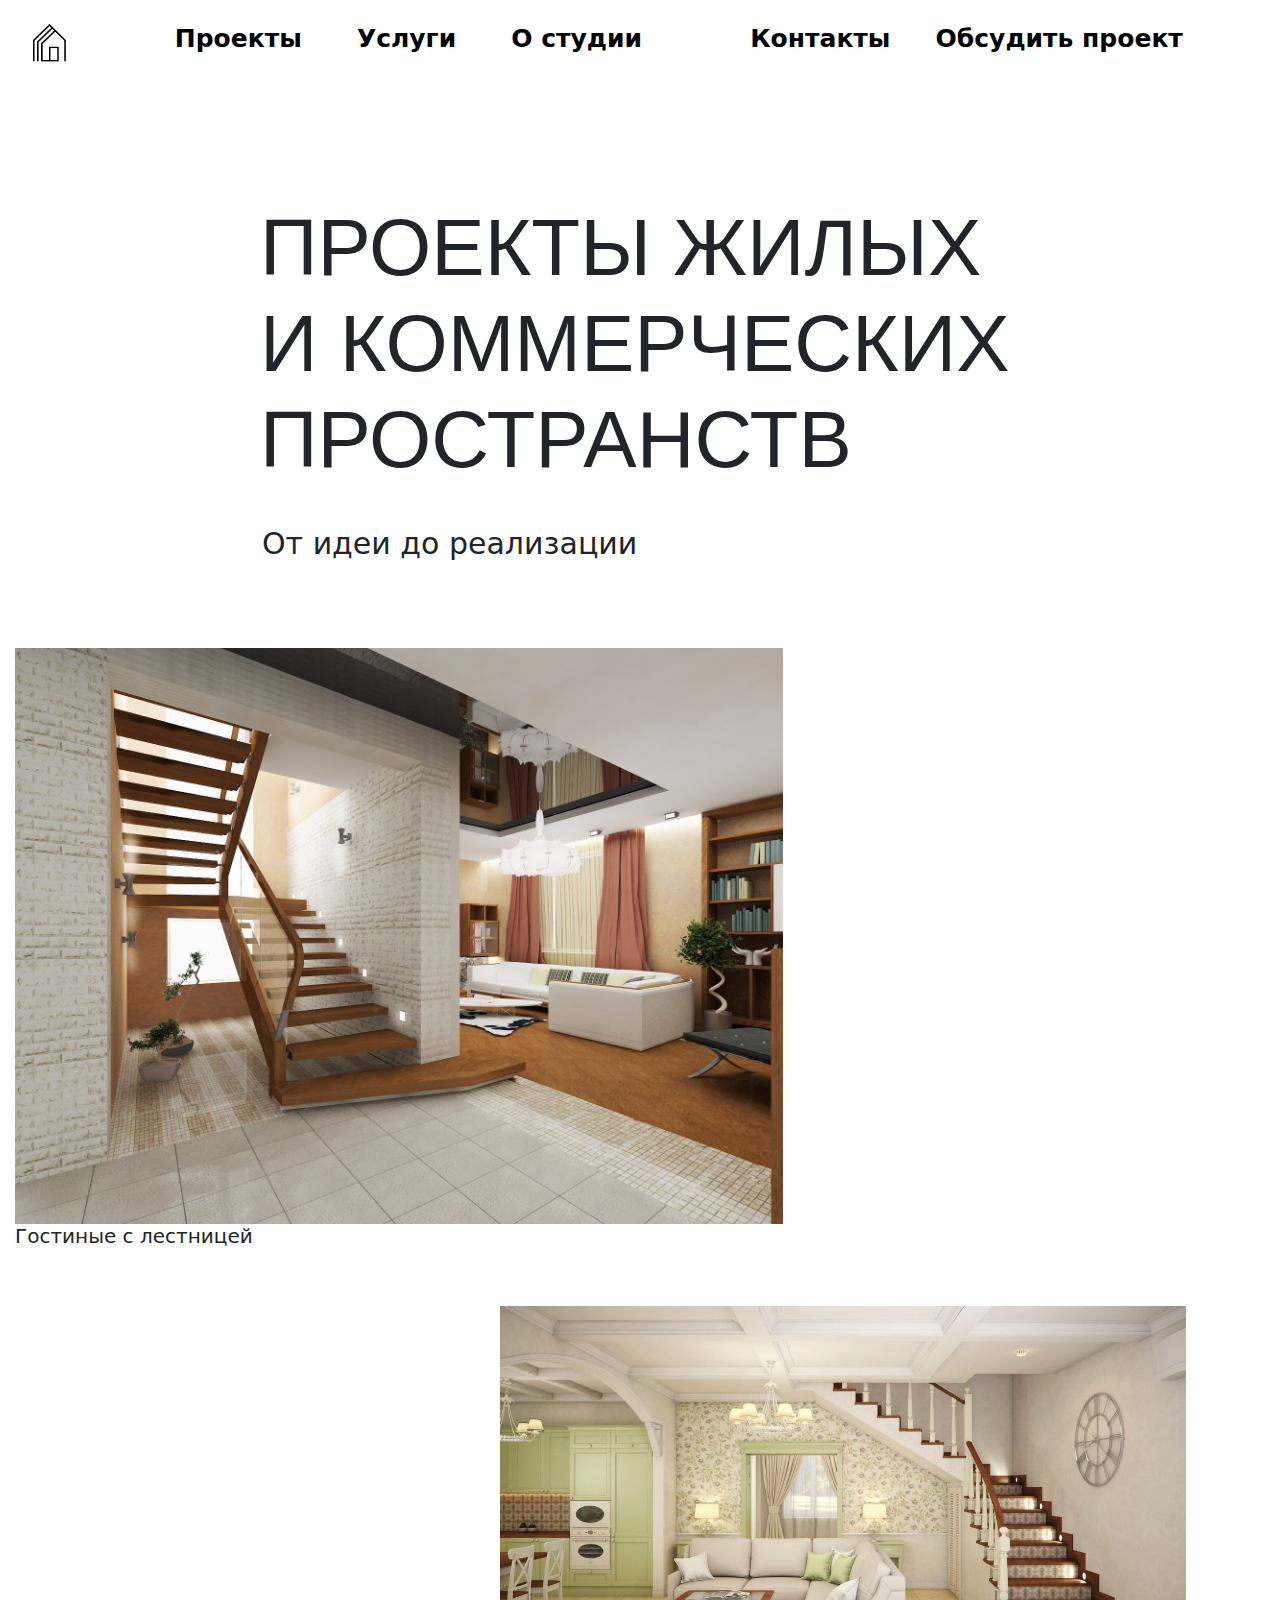
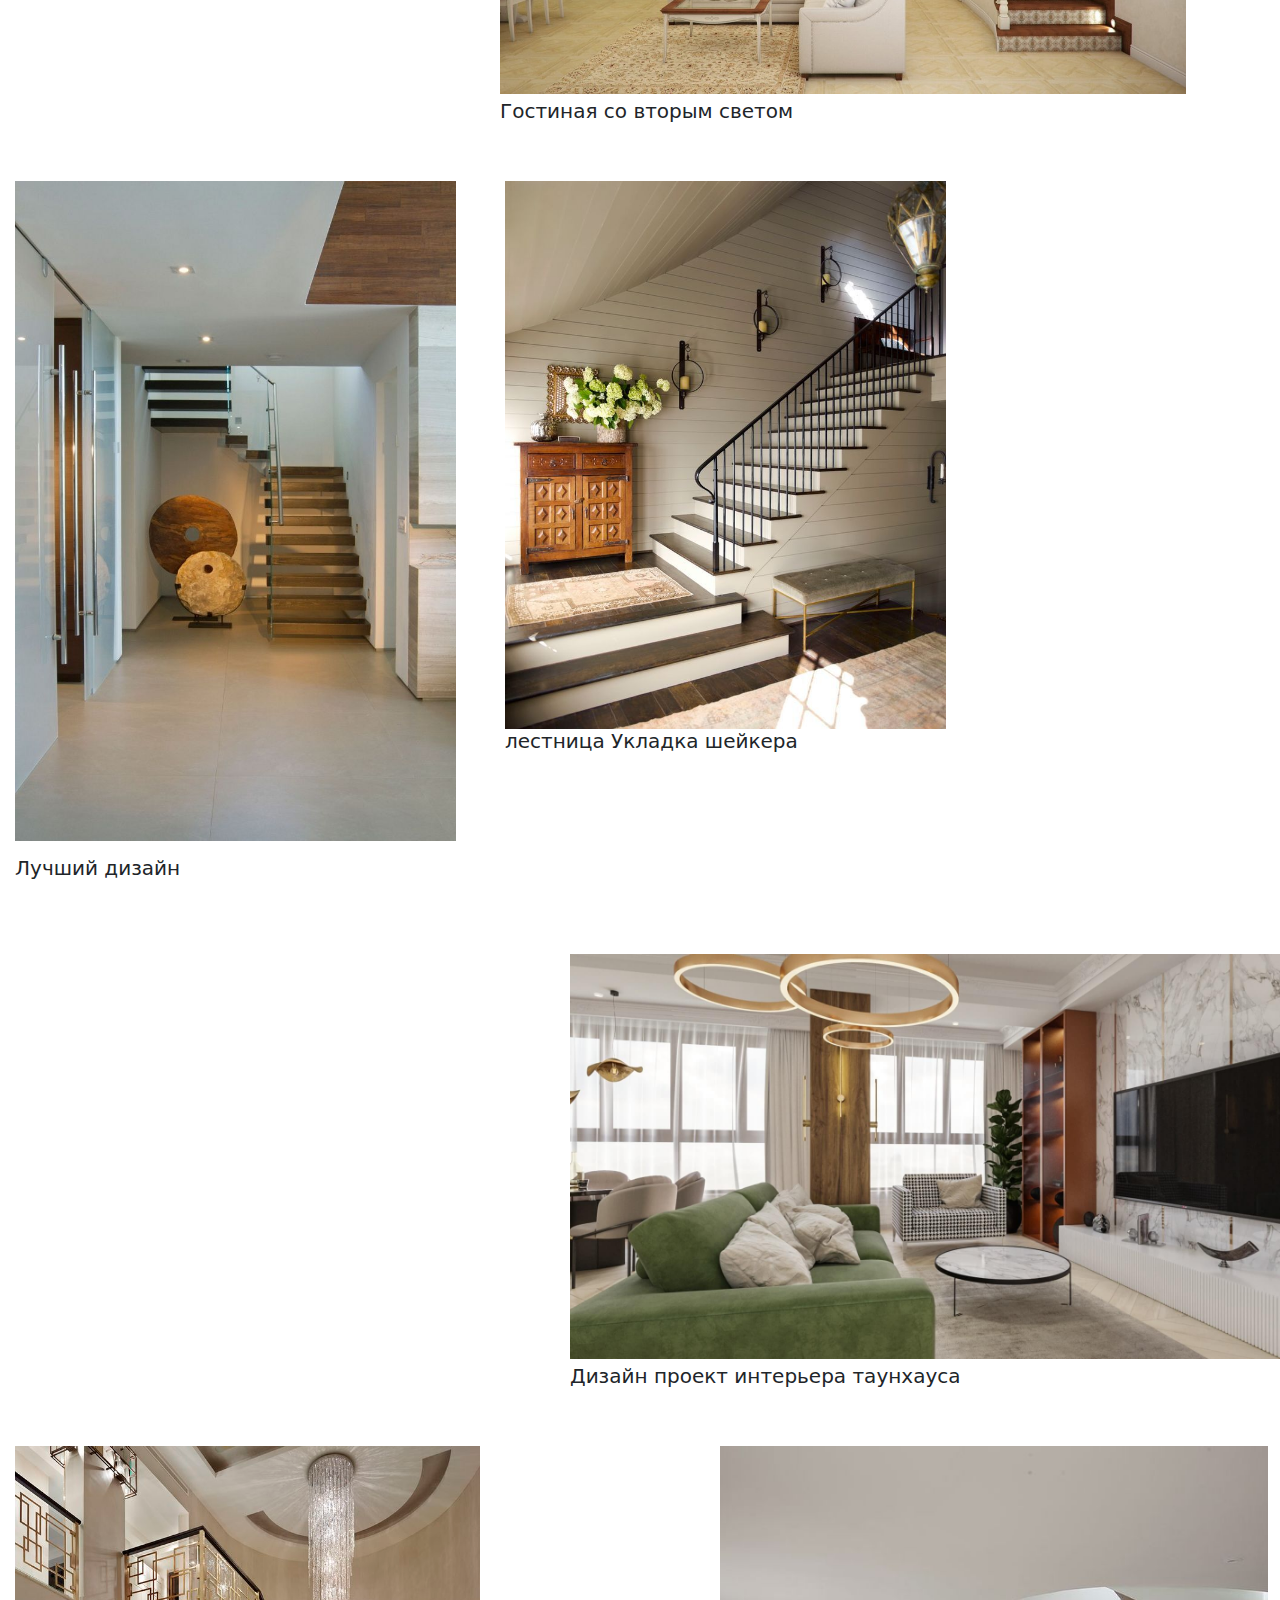
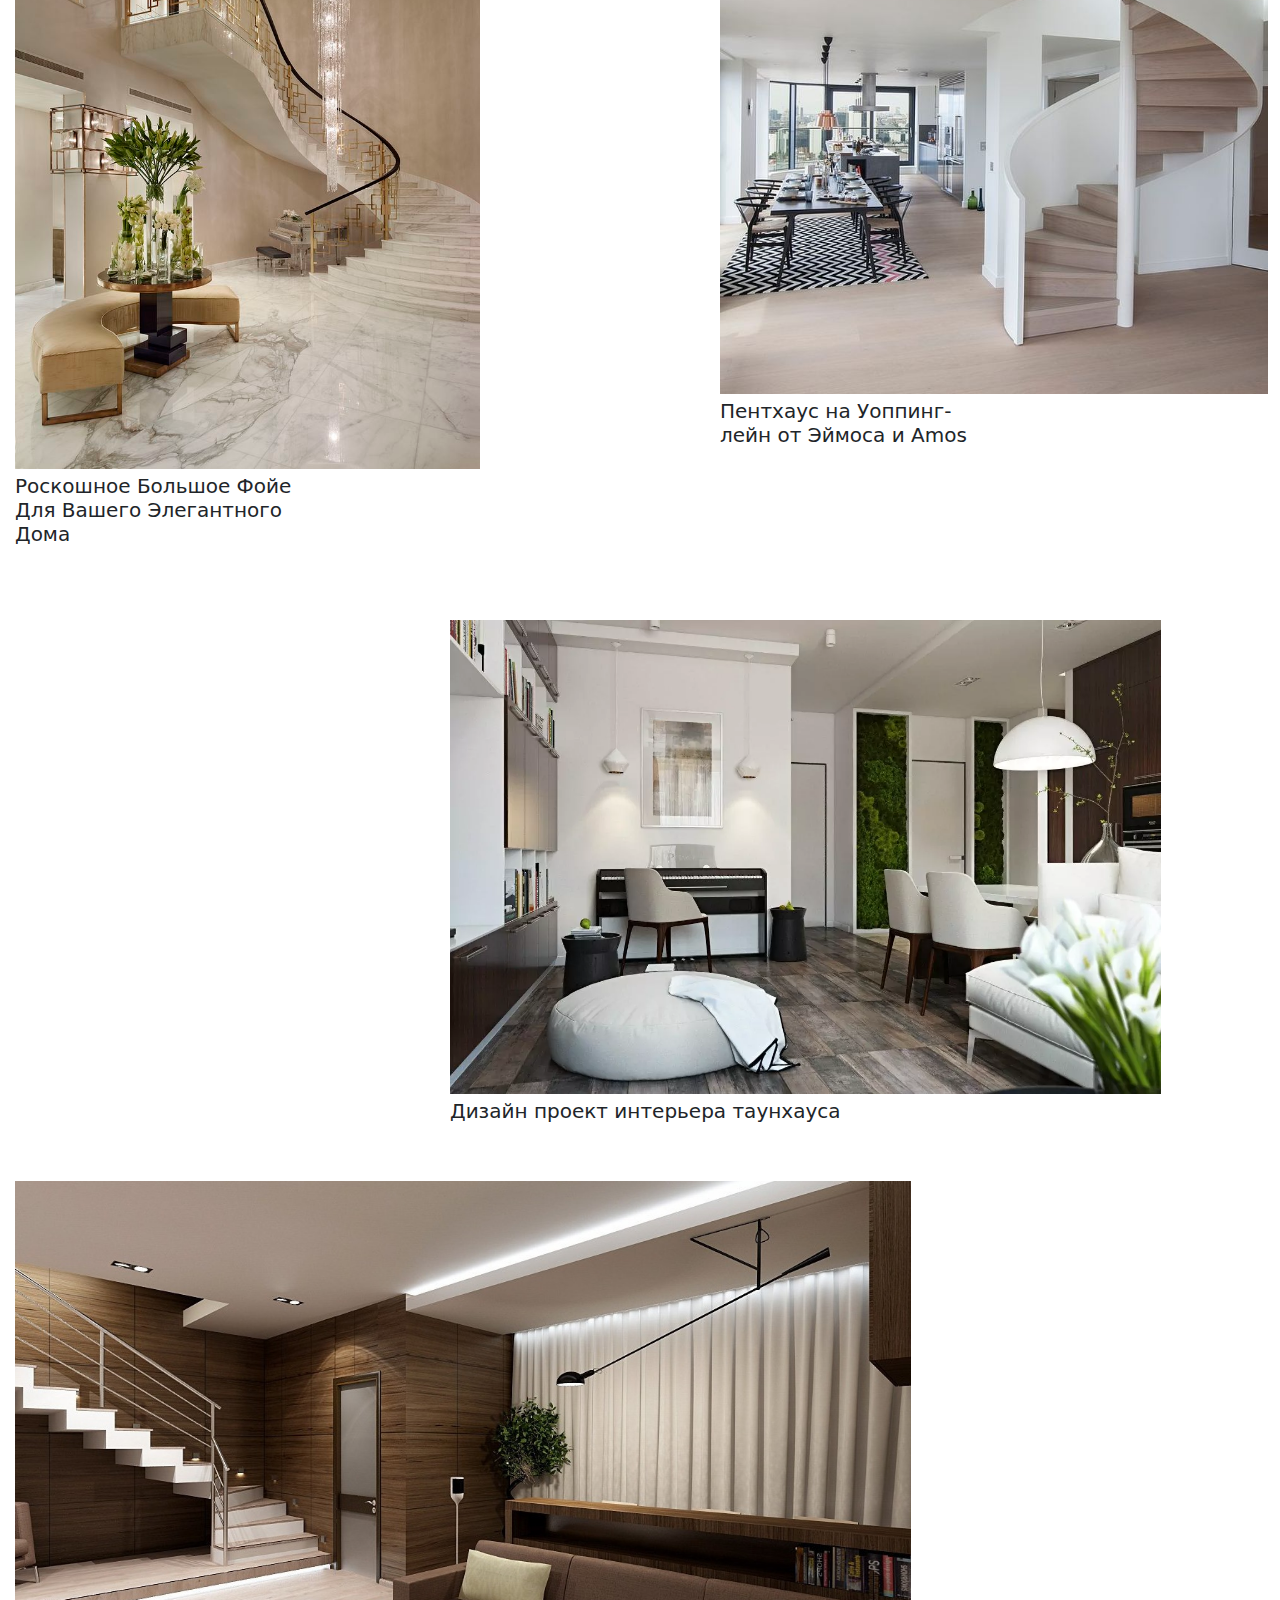
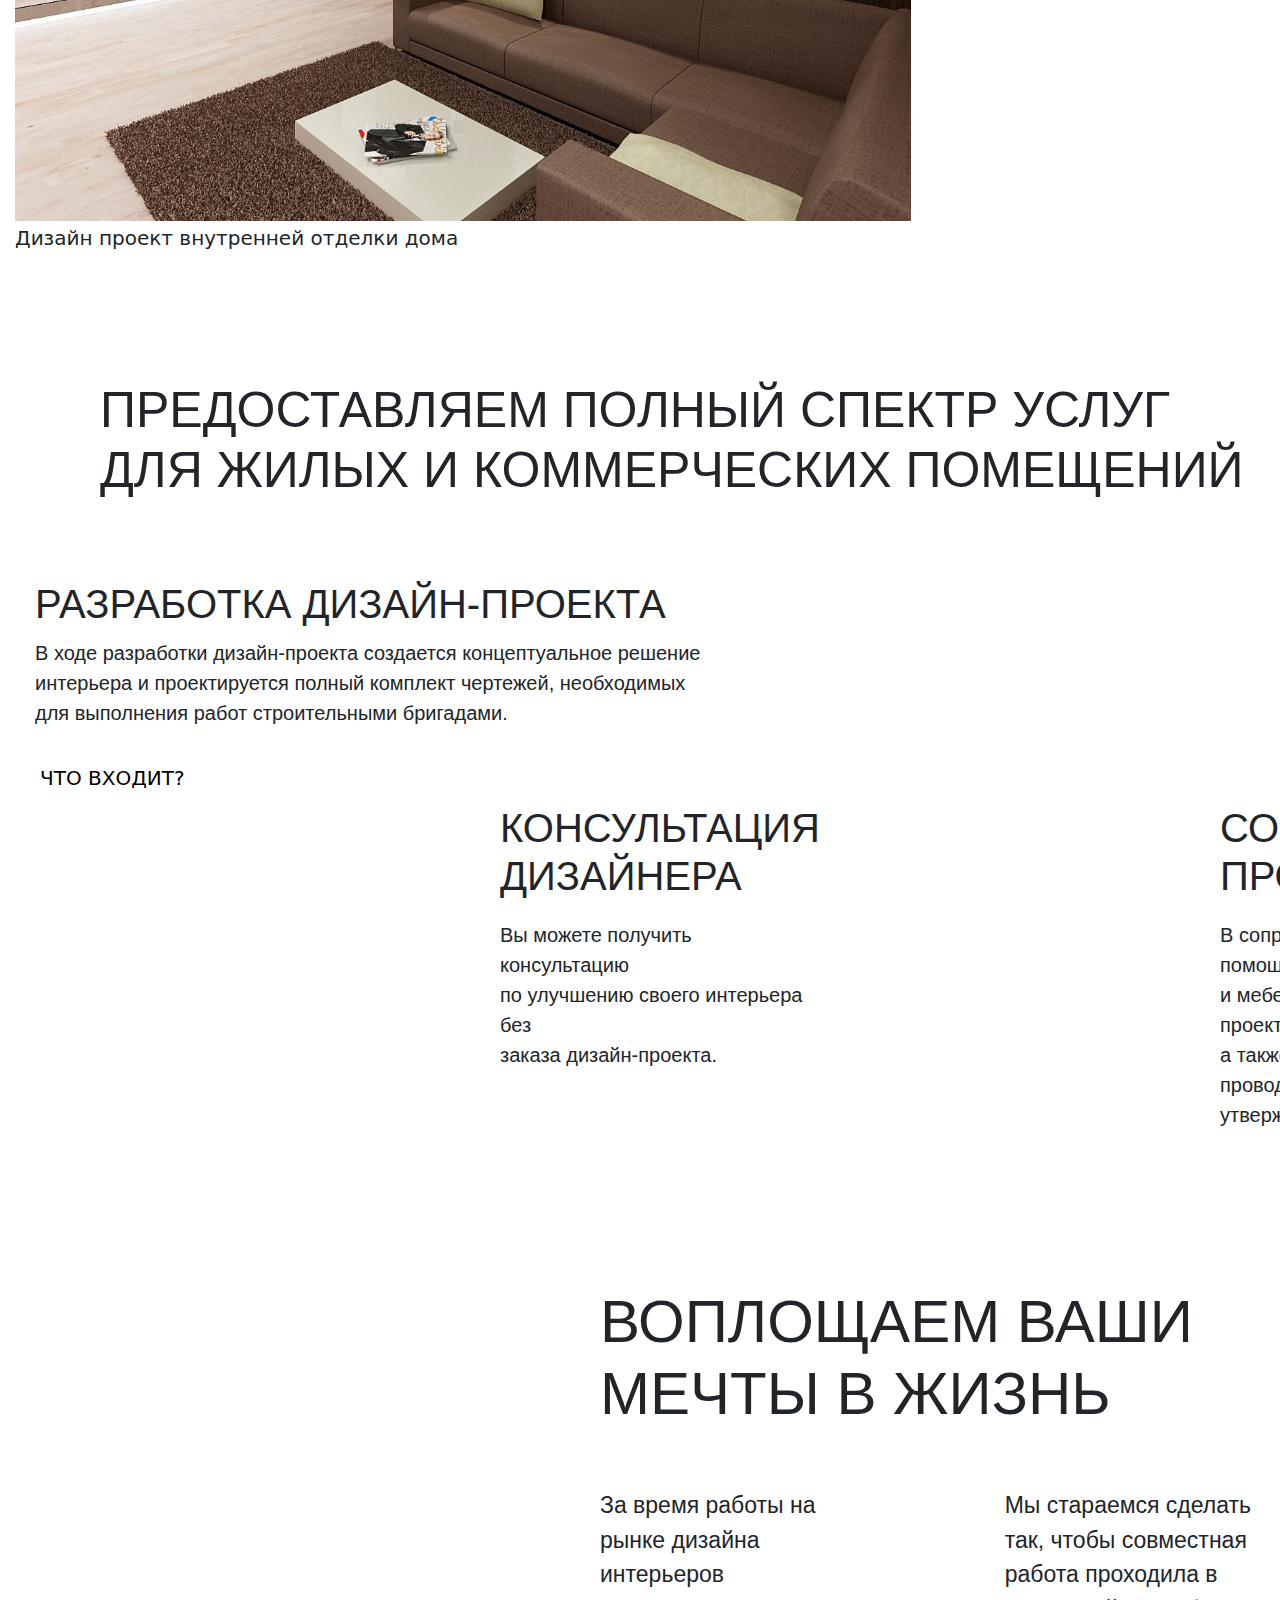
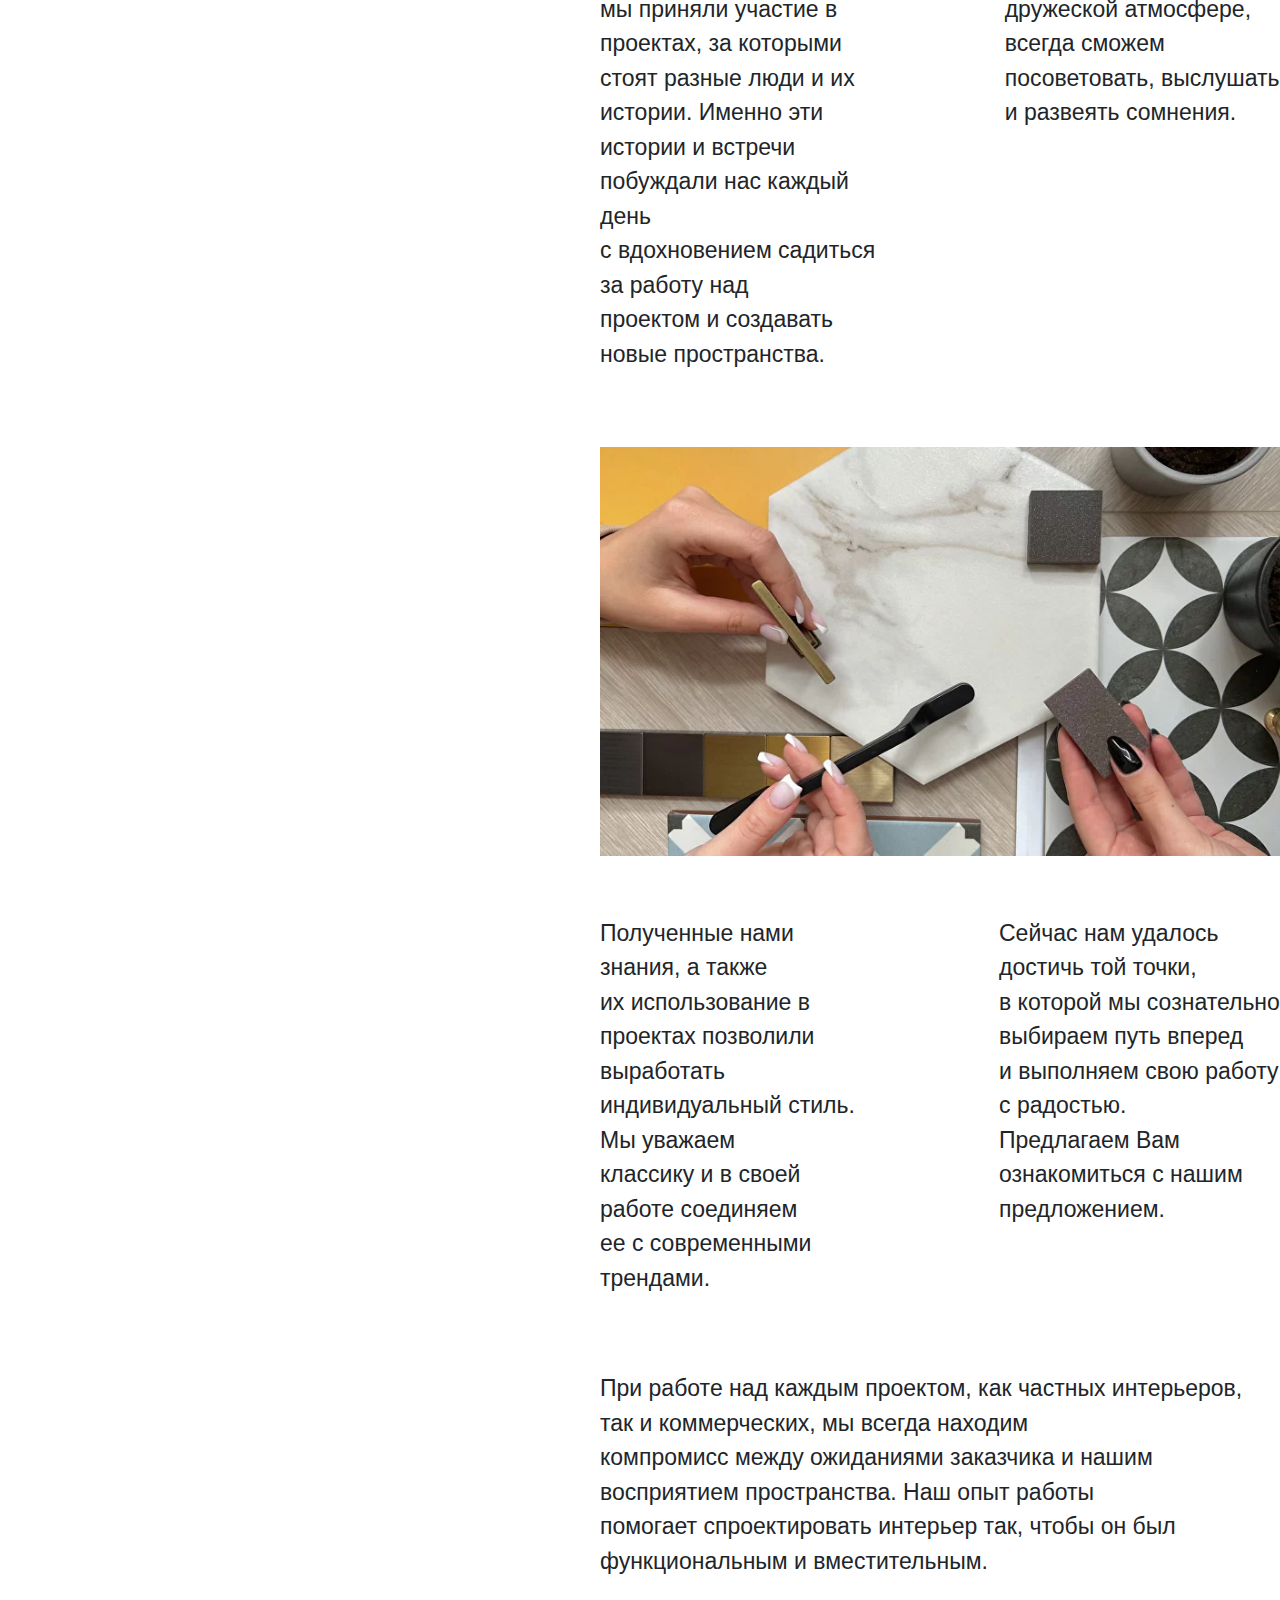
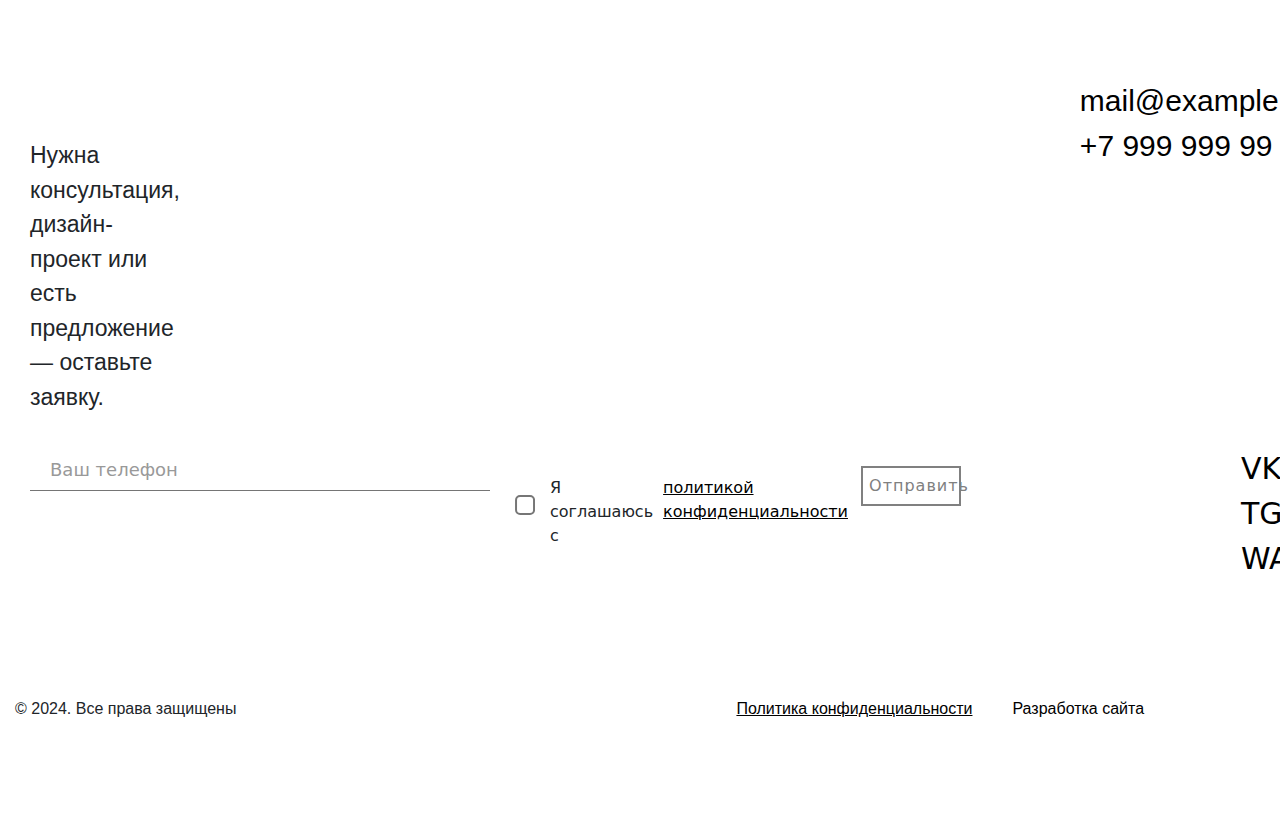
==== commit 32cbbccd: "my_site(github)" ====
--- a/index.html
+++ b/index.html
@@ -21,7 +21,7 @@
             <nav>
                 <ul>
                     <li style="list-style-type: none;">
-                        <a href="index.php"><img src="png/Logo.png" class="img-head"/></a>
+                        <a href="index.html"><img src="png/Logo.png" class="img-head"/></a>
                         <a href="#project" class="head1">Проекты</a>
                         <a href="#uslugi" class="head2">Услуги</a>
                         <a href="#about" class="head3">О студии</a>
@@ -36,7 +36,7 @@
             <div class="pop_up" id="pop_up">
                 <div class="pop_up_container">
                     <div class="pop_up_body" id="pop_up_body">
-                        <h1>ПОЛУЧИТЕ БЕСПЛАТНУЮ<br> КОНСУЛЬТАЦИЮ ПЕРЕД<br> НАЧАЛОМ ПРОЕКТА</h1>
+                        <h1 >ПОЛУЧИТЕ БЕСПЛАТНУЮ<br> КОНСУЛЬТАЦИЮ ПЕРЕД<br> НАЧАЛОМ ПРОЕКТА</h1>
                         <p>Ответим на все интересующие вас вопросы простым языком,<br> поможем подобрать оптимальное решение ваших задач<br> и расскажем подробнее о работе нашей студии.</p>
                                 <div class="group">      
                                     <input type="text" name="name" required>
@@ -112,53 +112,53 @@
     <section id="project">
         <div class="img1">
             <!-- Img -->
-            <a href="gostlest.php"><img src="png/disain1.png" alt="дизайн1"  width="60%" loading="lazy"/></a>
+            <a href="gostlest.html"><img src="png/disain1.png" alt="дизайн1"  width="60%" loading="lazy"/></a>
             <h5>Гостиные с лестницей</h5>
         </div>
     
         <div class="img2">
             <!-- Img2 -->
-            <a href="gostsvet.php"><img src="png/disain2.png" alt="дизайн2"  class="img2" width="60%" loading="lazy"/></a>
+            <a href="gostsvet.html"><img src="png/disain2.png" alt="дизайн2"  class="img2" width="60%" loading="lazy"/></a>
             <h5>Гостиная со вторым светом</h5> 
         </div>
     
         <figure class="half" style="display: flex;">
             <!-- IMG3 -->
             <div class="img3">
-                <a href="betd1.php"><img src="png/disain3.png" class="img3" alt="Лучший дизайн" loading="lazy"></a>
+                <a href="betd1.html"><img src="png/disain3.png" class="img3" alt="Лучший дизайн" loading="lazy"></a>
                 <h5>Лучший дизайн</h5>
              </div>
          
              <div class="img4">
                 <!-- IMG4 -->
-                <a href="lest.php"><img src="png/disain4.png" class="img4" loading="lazy"></a>
+                <a href="lest.html"><img src="png/disain4.png" class="img4" loading="lazy"></a>
                 <h5>лестница Укладка шейкера</h5>
              </div>
         </section>
 
         <div class="img5">
-            <a href="disth.php"><img src="png/disain5.png" class="img5" alt="Дизайн проект интерьера таунхауса" loading="lazy"></a>
+            <a href="disth.html"><img src="png/disain5.png" class="img5" alt="Дизайн проект интерьера таунхауса" loading="lazy"></a>
             <h5>Дизайн проект интерьера таунхауса</h5>
         </div>
 
         <figure style="display: flex;">
             <div class="img6">
-                <a href="rbh.php"><img src="png/disain6.png" class="img6" alt="Роскошное Большое Фойе Для Вашего Элегантного Дома" loading="lazy"></a>
+                <a href="rbh.html"><img src="png/disain6.png" class="img6" alt="Роскошное Большое Фойе Для Вашего Элегантного Дома" loading="lazy"></a>
                 <h5>Роскошное Большое Фойе Для Вашего Элегантного Дома</h5>
             </div>
             <div class="img7">
-                <a href="ph.php"><img src="png/disain7.png" class="img7" alt="Пентхаус на Уоппинг-лейн от Эймоса и Amos" loading="lazy"></a>
+                <a href="ph.html"><img src="png/disain7.png" class="img7" alt="Пентхаус на Уоппинг-лейн от Эймоса и Amos" loading="lazy"></a>
                 <h5>Пентхаус на Уоппинг-лейн от Эймоса и Amos</h5>
             </div>
         </figure>
 
         <div class="img8">
-            <a href="dpt.php"><img src="png/disain8.png" class="img8" alt="Дизайн проект интерьера таунхауса" loading="lazy"></a>
+            <a href="dpt.html"><img src="png/disain8.png" class="img8" alt="Дизайн проект интерьера таунхауса" loading="lazy"></a>
             <h5>Дизайн проект интерьера таунхауса</h5>
         </div>
 
         <div class="img9">
-            <a href="dpo.php"><img src="png/disain9.png" class="img9" alt="Дизайн проект внутренней отделки дома" loading="lazy"></a>
+            <a href="dpo.html"><img src="png/disain9.png" class="img9" alt="Дизайн проект внутренней отделки дома" loading="lazy"></a>
             <h5>Дизайн проект внутренней отделки дома</h5>
         </div>
     </section>
--- a/css/style.css
+++ b/css/style.css
@@ -117,25 +117,13 @@
     width: 3.2%;
 }
 
-/* 1.1 - img */
-.img2 {
-    
-}
-.img3 {
-
-}
-.img4 {
-
-}
-
 /* 2 - header */
 /* head */
 .slide {    
-    text-align: left;
     padding-right: 10px;
     margin-left: 350px; 
     padding-top: 100px; 
-     font-family: 'Gill Sans', 'Gill Sans MT', Calibri, 'Trebuchet MS', sans-serif; 
+    font-family: 'Gill Sans', 'Gill Sans MT', Calibri, 'Trebuchet MS', sans-serif; 
     font-weight: 450;
     font-size: 80px; 
     /* for chrome and safari*/
@@ -163,7 +151,7 @@
     }
 
     to {
-        margin-left: 0%;
+        margin-left: 18%;
         width: 100%;
     }
 }
@@ -175,7 +163,7 @@
     }
 
     to {
-        margin-left: 0%;
+        margin-left: 18%;
         width: 100%;
     }
 }
@@ -186,7 +174,7 @@
     }
 
     to {
-        margin-left: 0%;
+        margin-left: 18%;
         width: 100%;
     }
 }
@@ -197,7 +185,7 @@
     }
 
     to {
-        margin-left: 0%;
+        margin-left: 18%;
         width: 100%;
     }
 }
@@ -486,8 +474,6 @@
 
 .container2 button{
     margin-left: 10px;
-    position: absolute;
-    right: 0;
     margin-top: 20px;
     margin-right: 10px;
     width: 100px;
@@ -741,9 +727,7 @@
 /* 6 - btn-sen */
 
 .container {
-    position: absolute;
-    right: 0;
-    margin-top: 20px;
+    
     margin-right: 10px;
     width: 130px;
     height: 40px;
@@ -774,7 +758,7 @@
       letter-spacing: 2px;
       letter-spacing: 2px ;
     }
-  }
+}
   .onclic {
     width: 40px;
     border-color:gray;
@@ -840,12 +824,7 @@
     width: auto;
     margin: 10px;
 }
-@media (min-width: 576px) {
-  .modal-dialog {
-      max-width: 500px;
-      margin: 30px auto; /* отображение окна по центру */
-  }
-}
+
 /* Стили для блока с контентом окна */ 
 .modal-content {
     position: relative;
@@ -865,12 +844,7 @@
     border-radius: .3rem;
     outline: 0;
 }
-@media (min-width: 768px) {
-  .modal-content {
-      -webkit-box-shadow: 0 5px 15px rgba(0,0,0,.5);
-      box-shadow: 0 5px 15px rgba(0,0,0,.5);
-  }
-}
+
 /* Стили заголовка окна */
 .modal-header {
     display: -webkit-box;
@@ -1123,12 +1097,16 @@
  @media (max-width: 768px){
     .head1 {
         margin-left: 10px;
+        margin-right: 10px;
     }
     .head4 {
-        margin-right: 30px;
+        margin-right: 0px;
     }
     .head3 {
-        margin-right: 80px;
+        margin-right: 10px;
+    }
+    .head2 {
+        margin-right: 10px;
     }
     .slide {
         margin-left: 10px;
@@ -1176,10 +1154,20 @@
         margin-left: 100px;
     }
     .usl1  h1{
-        margin-left: 1px;
-    }
-    .usl2 {
-        margin-left: 300px;
+        margin-left: -450px;
+    }
+    .usl1 p {
+        margin-left: -450px;
+    }
+    .usl2 h1{
+        margin-left: -660px;
+        margin-top: 200px;
+    }
+    .usl2 p {
+        margin-left: -660px;
+    }
+    .container2 {
+        margin-top: 100px;
     }
 
     .abouth {
@@ -1206,6 +1194,53 @@
     .end0 {
         margin-left: -450px;
     }
+    .container2 button {
+        margin-left: -780px;
+    }
+    @-webkit-keyframes slidein {
+        from {
+            margin-left: 100%;
+            width: 300%;
+        }
+    
+        to {
+            margin-left: 0%;
+            width: 100%;
+        }
+    }
+    
+    @-moz-keyframes slidein {
+        from {
+            margin-left: 100%;
+            width: 300%;
+        }
+    
+        to {
+            margin-left: 0%;
+            width: 100%;
+        }
+    }
+     @-o-keyframes slidein {
+        from {
+            margin-left: 100%;
+            width: 300%;
+        }
+    
+        to {
+            margin-left: 0%;
+            width: 100%;
+        }
+    }
+      @keyframes slidein {
+        from {
+            margin-left: 100%;
+            width: 300%;
+        }
+    
+        to {
+            margin-left: 0%;
+            width: 100%;
+        }
    
  }
 
@@ -1255,11 +1290,11 @@
     }
 
     .img5 img {
-        margin-left: 250px;
-        width: 70%;
+        margin-left:130px;
+        width: 130%;
     }
     .img5 h5 {
-        margin-left: 250px;
+        margin-left: 130px;
     }
 
     .img6 img {
@@ -1274,11 +1309,11 @@
         
     }
     .img8 img {
-        margin-left: 200px;
-        width: 100%;
+        margin-left: 80px;
+        width: 130%;
     }
     .img8 h5 {
-        margin-left: 200px;
+        margin-left: 80px;
     }
     .img9 img {
         width: 70%;
@@ -1286,6 +1321,7 @@
 
     .uslugi h1 {
         margin-left: 10px;
+        font-size: 45px;
     }
     .usl1  h1{
         margin-left: -460px;
@@ -1308,18 +1344,22 @@
     }
     .aboutp1 {
         margin-left: 1px;
+        font-size: 20px;
     }
     .aboutp2 {
         margin-left: 1px;
+        font-size: 23px;
     }
     .image {
-        margin-left: 20px;
+        margin-left: 70px;
     }
     .aboutp3 {
         margin-left: 20px;
+        font-size: 20px;
     }
     .aboutp4 {
         margin-left: 20px;
+        font-size: 20px;
     }
     .aboutp5 {
         margin-left: 25px;
@@ -1342,8 +1382,706 @@
         margin-top: 50px;
     }
     .con {
-        margin-left: -900px;
-        margin-top: 100px;
-    }
-   
+        margin-left: -400px;
+        margin-top: 220px;
+    }
+    
+    .check1 input{
+        width: 40px;
+        margin-left: -410px;
+        margin-top: 40px;
+    }
+    .check1 p{
+        margin-bottom: 10px;
+    }
+    .container2 button{
+        margin-left: -400px;
+    }
+    .group p {
+        margin-top: 50px;
+        margin-left: -160px;
+        margin-top: 30px;
+    }
+    .group input{ 
+        position:relative; 
+        margin-top:-10px; 
+      }
+      button {
+        width: 100%;
+      }
+
+      @-webkit-keyframes slidein {
+        from {
+            margin-left: 100%;
+            width: 300%;
+        }
+    
+        to {
+            margin-left: 0%;
+            width: 100%;
+        }
+    }
+    
+    @-moz-keyframes slidein {
+        from {
+            margin-left: 100%;
+            width: 300%;
+        }
+    
+        to {
+            margin-left: 0%;
+            width: 100%;
+        }
+    }
+     @-o-keyframes slidein {
+        from {
+            margin-left: 100%;
+            width: 300%;
+        }
+    
+        to {
+            margin-left: 0%;
+            width: 100%;
+        }
+    }
+      @keyframes slidein {
+        from {
+            margin-left: 100%;
+            width: 300%;
+        }
+    
+        to {
+            margin-left: 0%;
+            width: 100%;
+        }
+      }
+    /* pop-up mobile */
+    .pop_up {
+        width: 100%;
+        height: 100%;
+        position: fixed;
+        left: 0;
+        top: 0;
+        background-color: transparent;
+        z-index: 2;
+        transform: translateY(-44.5%) scale(0);
+        transition: .4s ease-in-out;
+    }
+    
+    .pop_up.active {
+        transform: translateY(0%) scale(100%);
+        background-color: rgba(0, 0, 0, .8);
+    }
+    
+    .pop_up_contaier {
+        display: flex;
+        width: 100%;
+        height: 100%;
+    }
+    
+    .pop_up_body {
+        margin: auto;
+        width: 400px;
+        background-color: #fff;
+        border-radius: 1px;
+        text-align: center;
+        padding: 40px 20px 110px 15px;
+        position: relative;
+        margin-top: 30px;
+    }
+    
+    .pop_up_body h1{
+        font-family: 'Lucida Sans', 'Lucida Sans Regular', 'Lucida Grande', 'Lucida Sans Unicode', Geneva, Verdana, sans-serif;
+        font-size: 30px;
+        text-align: left;
+        margin-bottom: 10px;
+        margin-left: 25px;
+    }
+    .pop_up_body p{
+        font-family: 'Lucida Sans', 'Lucida Sans Regular', 'Lucida Grande', 'Lucida Sans Unicode', Geneva, Verdana, sans-serif;
+        text-align: left;
+        font-size: 15px;
+        margin-left: 20px;
+    }
+    input {
+        font-size:18px;
+        padding:10px 10px 10px 5px;
+        display:block;
+        width:350px;
+        border:none;
+        border-bottom:1px solid #757575;
+      }
+      
+      .container {
+        position: absolute;
+        right: 0;
+        margin-bottom: 100px;
+        margin-right: 0px;
+        width: 30px;
+        height: 40px;
+        text-align: left;
+      }
+    
+    .pop_up_close {
+        position: absolute;
+        top: 15px;
+        right: 15px;
+        font-size: 21px;
+        cursor: pointer;
+    }
+
+    @media (max-width: 375px){
+        .img-head {
+            width: 8%;
+        }
+        .head-anim {
+            right: 0;
+        }
+        .head1 {
+            margin-right: 1px;
+        }
+        .head2 {
+            margin-right: 1px;
+        }
+        .head4 {
+            margin-right: 1px;
+        }
+        .head3 {
+            margin-right: 1px;
+        }
+    
+        .slide {
+            font-size: 20px;
+            margin-left: 20px;
+        }
+        .down-head {
+            margin-left: 10px;
+            font-size: 20px;
+        }
+        .img1 img {
+            width: 100%;
+        }
+        .img2 img{
+            width: 500%;
+            margin-left: 10px;
+        }
+        .img2 h5{
+            margin-left: 10px;
+            font-size: 20px;
+        }
+    
+        .img3 img {
+            width: 180%;
+        }
+        .img4 img {
+            margin-left: 100px;
+            width: 60%;
+        }
+        .img4 h5 {
+            margin-left: 100px;
+        }
+    
+        .img5 img {
+            margin-left:10px;
+            width: 200%;
+        }
+        .img5 h5 {
+            margin-left: 10px;
+        }
+    
+        .img6 img {
+            width:150%;
+        }
+        .img6 h5 {
+            font-size: 15px;
+        }
+        .img7 img {
+            margin-left: 90px;
+            width: 250%;
+        }
+        .img7 h5 {
+            margin-left: 100px;
+            font-size: 15px;
+        }
+        .img8 img {
+            margin-left: 10px;
+            width: 170%;
+        }
+        .img8 h5 {
+            margin-left: 10px;
+        }
+        .img9 img {
+            width: 100%;
+            margin-left: 10px;
+        }
+    
+        .uslugi h1 {
+            margin-left: 10px;
+            font-size: 35px;
+        }
+        .usl1  h1{
+            margin-left: -460px;
+        }
+        .usl1 p {
+            margin-left: -460px;
+            font-size: 17px;
+        }
+        .usl2 h1{
+            margin-left: -960px;
+            margin-top: 200px;
+        }
+        .usl2 p {
+            margin-left: -960px;
+            font-size: 15px;
+        }
+    
+        .abouth {
+            margin-left: 30px;
+            font-size: 33px;
+        }
+        .aboutp1 {
+            margin-left: 10px;
+            font-size: 15px;
+        }
+        .aboutp2 {
+            margin-left: 10px;
+            font-size: 16px;
+        }
+        .image {
+            margin-left: 16px;
+            width: 200%;
+        }
+        .aboutp3 {
+            margin-left: 20px;
+            font-size: 15px;
+        }
+        .aboutp4 {
+            margin-left: 20px;
+            font-size: 15px;
+        }
+        .aboutp5 {
+            margin-left: 25px;
+            font-size: 17px;
+        }
+        .fot {
+            margin-right: 300px;
+            margin-top: 200px;
+            margin-left: 30px;
+            font-size: 15px;
+        }
+        .mail {
+            margin-left: -1540px;
+        }
+        .end0 {
+            margin-left: -730px;
+            margin-top: 100px;
+        }
+        .end1 {
+            margin-left: -300px;
+            margin-top: 50px;
+        }
+        .con {
+            margin-left: -800px;
+            margin-top: 220px;
+        }
+        .check1 input{
+            width: 20px;
+            margin-left: -350px;
+            margin-top: 50px;
+        }
+        .group p {
+            margin-top: 50px;
+            margin-left: -160px;
+            margin-top: 30px;
+        }
+        .group { 
+            position:relative; 
+            margin-bottom:5px; 
+          }
+          button {
+            width: 100%;
+          }
+        .container2 {
+            margin-left: 400px;
+        }
+        /* pop-up mobile */
+        .pop_up {
+            width: 100%;
+            height: 100%;
+            position: fixed;
+            left: 0;
+            top: 0;
+            background-color: transparent;
+            z-index: 2;
+            transform: translateY(-44.5%) scale(0);
+            transition: .4s ease-in-out;
+        }
+        
+        .pop_up.active {
+            transform: translateY(0%) scale(100%);
+            background-color: rgba(0, 0, 0, .8);
+        }
+        
+        .pop_up_contaier {
+            display: flex;
+            width: 100%;
+            height: 100%;
+        }
+        
+        .pop_up_body {
+            margin: auto;
+            width: 350px;
+            background-color: #fff;
+            border-radius: 1px;
+            text-align: center;
+            padding: 40px 20px 110px 15px;
+            position: relative;
+            margin-top: 30px;
+        }
+        
+        .pop_up_body h1{
+            font-family: 'Lucida Sans', 'Lucida Sans Regular', 'Lucida Grande', 'Lucida Sans Unicode', Geneva, Verdana, sans-serif;
+            font-size: 20px;
+            text-align: left;
+            margin-bottom: 10px;
+            margin-left: 25px;
+        }
+        .pop_up_body p{
+            font-family: 'Lucida Sans', 'Lucida Sans Regular', 'Lucida Grande', 'Lucida Sans Unicode', Geneva, Verdana, sans-serif;
+            text-align: left;
+            font-size: 15px;
+            margin-left: 20px;
+        }
+        input {
+            font-size:18px;
+            padding:10px 10px 10px 5px;
+            display:block;
+            width:270px;
+            border:none;
+            border-bottom:1px solid #757575;
+          }
+          
+          .container {
+            position: absolute;
+            right: 0;
+            margin-bottom: 100px;
+            margin-right: 0px;
+            width: 30px;
+            height: 40px;
+            text-align: left;
+          }
+        
+        .pop_up_close {
+            position: absolute;
+            top: 15px;
+            right: 15px;
+            font-size: 21px;
+            cursor: pointer;
+        }
+    }
+    @media (max-width: 320px){
+        @-webkit-keyframes slidein {
+            from {
+                margin-left: 100%;
+                width: 300%;
+            }
+        
+            to {
+                margin-left: 0%;
+                width: 100%;
+            }
+        }
+        
+        @-moz-keyframes slidein {
+            from {
+                margin-left: 100%;
+                width: 300%;
+            }
+        
+            to {
+                margin-left: 0%;
+                width: 100%;
+            }
+        }
+         @-o-keyframes slidein {
+            from {
+                margin-left: 100%;
+                width: 300%;
+            }
+        
+            to {
+                margin-left: 0%;
+                width: 100%;
+            }
+        }
+          @keyframes slidein {
+            from {
+                margin-left: 100%;
+                width: 300%;
+            }
+        
+            to {
+                margin-left: 0%;
+                width: 100%;
+            }
+          }
+        .img-head {
+            width: 8%;
+        }
+        .head-anim {
+            right: 0;
+        }
+        .head1 {
+            margin-right: 1px;
+        }
+        .head2 {
+            margin-right: 1px;
+        }
+        .head4 {
+            margin-right: 1px;
+        }
+        .head3 {
+            margin-right: 1px;
+        }
+    
+        .slide {
+            font-size: 20px;
+            margin-left: 4px;
+        }
+        .down-head {
+            margin-left: -20px;
+            font-size: 20px;
+        }
+        .img1 img {
+            width: 90%;
+            
+        }
+        .img2 img{
+            width: 1500%;
+            margin-left: 10px;
+        }
+        .img2 h5{
+            margin-left: 10px;
+            font-size: 20px;
+        }
+    
+        .img3 img {
+            width: 180%;
+            margin-left: 5px;
+        }
+        .img3 h5 {
+            margin-left: 5px;
+            font-size: 17px;
+        }
+        .img4 img {
+            margin-left: 80px;
+            width: 50%;
+        }
+        .img4 h5 {
+            margin-left: 80px;
+            font-size: 17px;
+        }
+    
+        .img5 img {
+            margin-left:10px;
+            width: 300%;
+        }
+        .img5 h5 {
+            margin-left: 10px;
+        }
+    
+        .img6 img {
+            width:150%;
+        }
+        .img6 h5 {
+            font-size: 15px;
+        }
+        .img7 img {
+            margin-left: 70px;
+            width: 400%;
+        }
+        .img7 h5 {
+            margin-left: 70px;
+            font-size: 13px;
+        }
+        .img8 img {
+            margin-left: 10px;
+            width: 200%;
+        }
+        .img8 h5 {
+            margin-left: 10px;
+        }
+        .img9 img {
+            width: 100%;
+            margin-left: 10px;
+        }
+    
+        .uslugi h1 {
+            margin-left: 10px;
+            font-size: 35px;
+        }
+        .usl1  h1{
+            margin-left: -460px;
+        }
+        .usl1 p {
+            margin-left: -460px;
+            font-size: 15px;
+        }
+        .usl2 h1{
+            margin-left: -960px;
+            margin-top: 200px;
+        }
+        .usl2 p {
+            margin-left: -960px;
+            font-size: 13px;
+        }
+    
+        .abouth {
+            margin-left: 30px;
+            font-size: 33px;
+        }
+        .aboutp1 {
+            margin-left: 10px;
+            font-size: 15px;
+        }
+        .aboutp2 {
+            margin-left: 10px;
+            font-size: 16px;
+        }
+        .image {
+            margin-left: 16px;
+            width: 200%;
+        }
+        .aboutp3 {
+            margin-left: 20px;
+            font-size: 15px;
+        }
+        .aboutp4 {
+            margin-left: 20px;
+            font-size: 15px;
+        }
+        .aboutp5 {
+            margin-left: 25px;
+            font-size: 17px;
+        }
+        .fot {
+            margin-right: 300px;
+            margin-top: 200px;
+            margin-left: 30px;
+            font-size: 15px;
+        }
+        .mail {
+            margin-left: -1400px;
+            font-size: 1px;
+        }
+        .end0 {
+            margin-left: -730px;
+            margin-top: 100px;
+        }
+        .end1 {
+            margin-left: -300px;
+            margin-top: 50px;
+        }
+        .con {
+            margin-left: -400px;
+            margin-top: 220px;
+        }
+        .check {
+            margin-left: -25px;
+        }
+        .check1 {
+            margin-left: -300px;
+            margin-top: 20px;
+        }
+        .group p {
+            margin-top: 50px;
+            margin-left: -160px;
+            margin-top: 30px;
+        }
+        .group input{ 
+            position:relative; 
+            margin-top:-10px;
+          }
+          button {
+            width: 100%;
+          }
+        .container2 {
+            margin-left: 10px;
+        }
+        /* pop-up mobile */
+        .pop_up {
+            width: 100%;
+            height: 100%;
+            position: fixed;
+            left: 0;
+            top: 0;
+            background-color: transparent;
+            z-index: 2;
+            transform: translateY(-44.5%) scale(0);
+            transition: .4s ease-in-out;
+        }
+        
+        .pop_up.active {
+            transform: translateY(0%) scale(100%);
+            background-color: rgba(0, 0, 0, .8);
+        }
+        
+        .pop_up_contaier {
+            display: flex;
+            width: 100%;
+            height: 100%;
+        }
+        
+        .pop_up_body {
+            margin: auto;
+            width: 300px;
+            background-color: #fff;
+            border-radius: 1px;
+            text-align: center;
+            padding: 40px 20px 110px 15px;
+            position: relative;
+            margin-top: 30px;
+        }
+        
+        .pop_up_body h1{
+            font-family: 'Lucida Sans', 'Lucida Sans Regular', 'Lucida Grande', 'Lucida Sans Unicode', Geneva, Verdana, sans-serif;
+            font-size: 20px;
+            text-align: left;
+            margin-bottom: 10px;
+            margin-left: 25px;
+        }
+        .pop_up_body p{
+            font-family: 'Lucida Sans', 'Lucida Sans Regular', 'Lucida Grande', 'Lucida Sans Unicode', Geneva, Verdana, sans-serif;
+            text-align: left;
+            font-size: 15px;
+            margin-left: 20px;
+        }
+        input {
+            font-size:18px;
+            padding:10px 10px 10px 5px;
+            display:block;
+            width:220px;
+            border:none;
+            border-bottom:1px solid #757575;
+          }
+          
+          .container {
+            position: absolute;
+            right: 0;
+            margin-bottom: 100px;
+            margin-right: 0px;
+            width: 30px;
+            height: 40px;
+            text-align: left;
+          }
+        
+        .pop_up_close {
+            position: absolute;
+            top: 15px;
+            right: 15px;
+            font-size: 21px;
+            cursor: pointer;
+        }
+    }
+ }
  }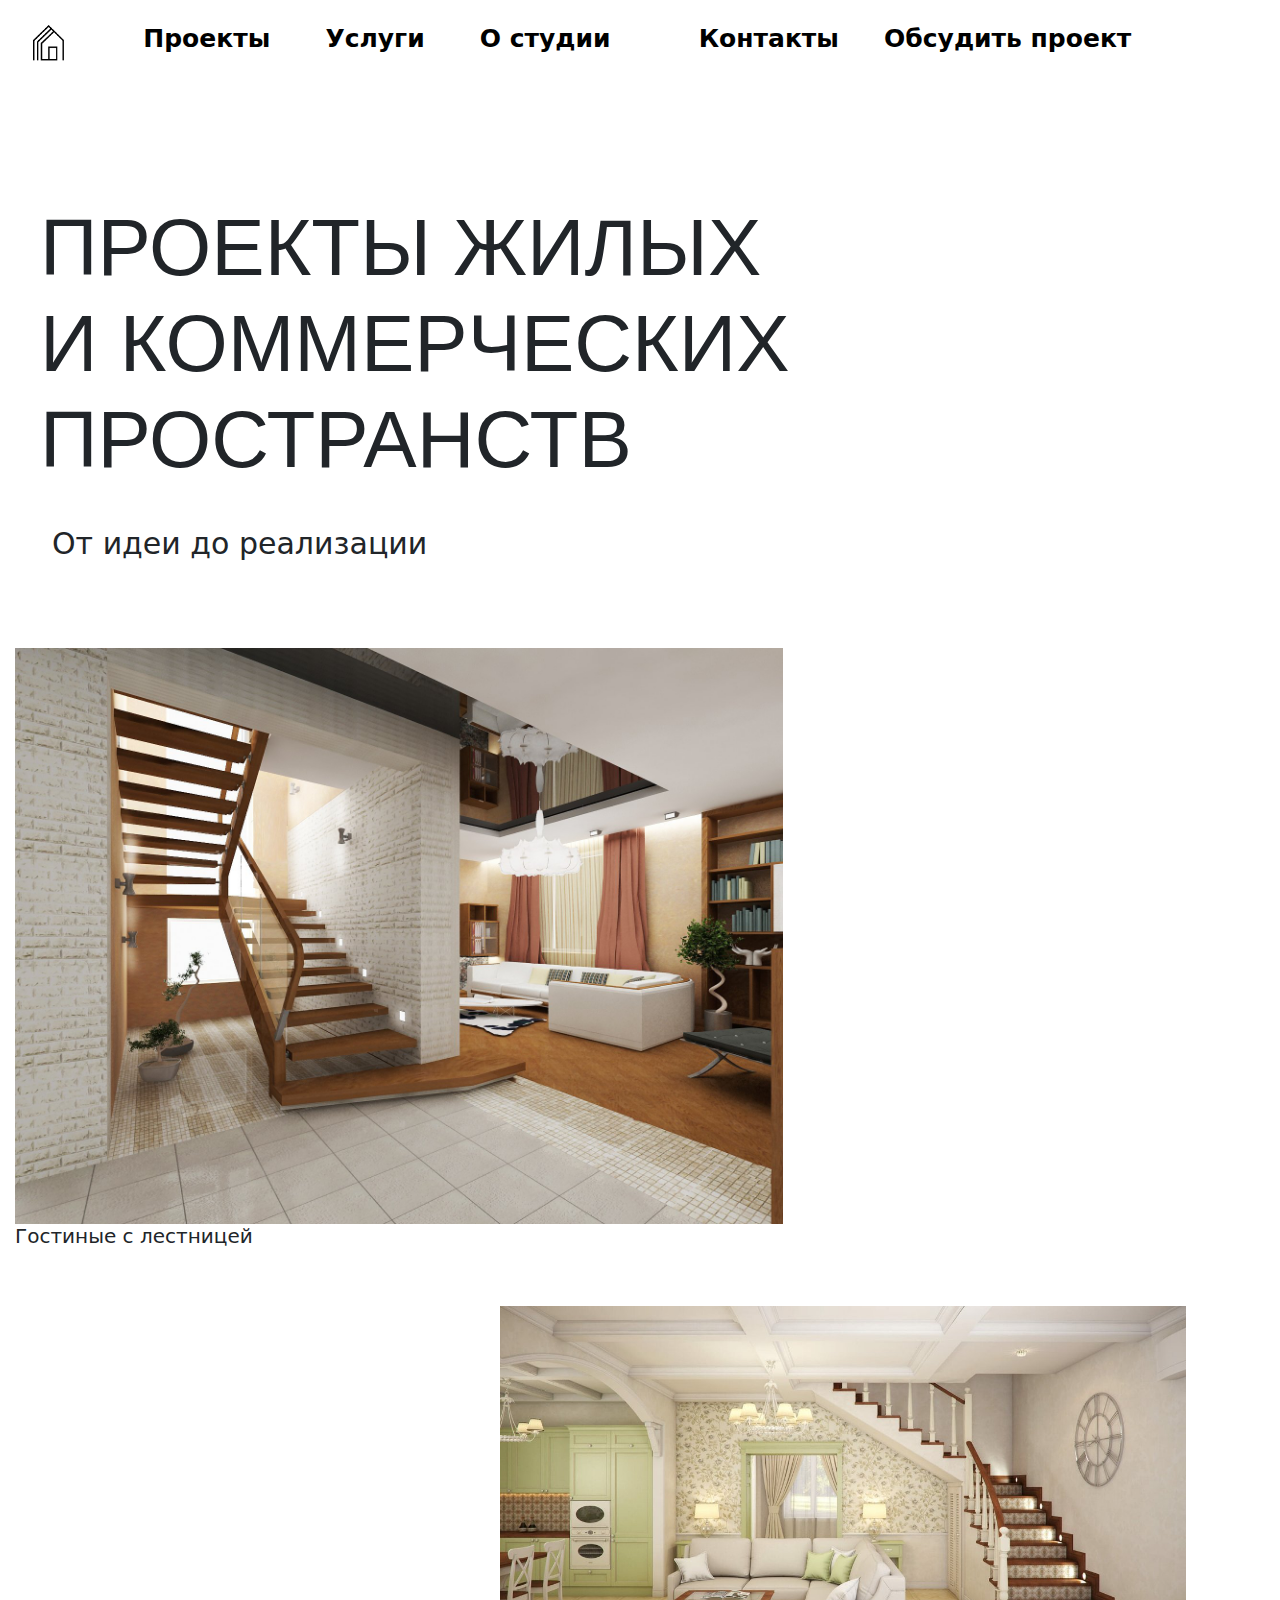
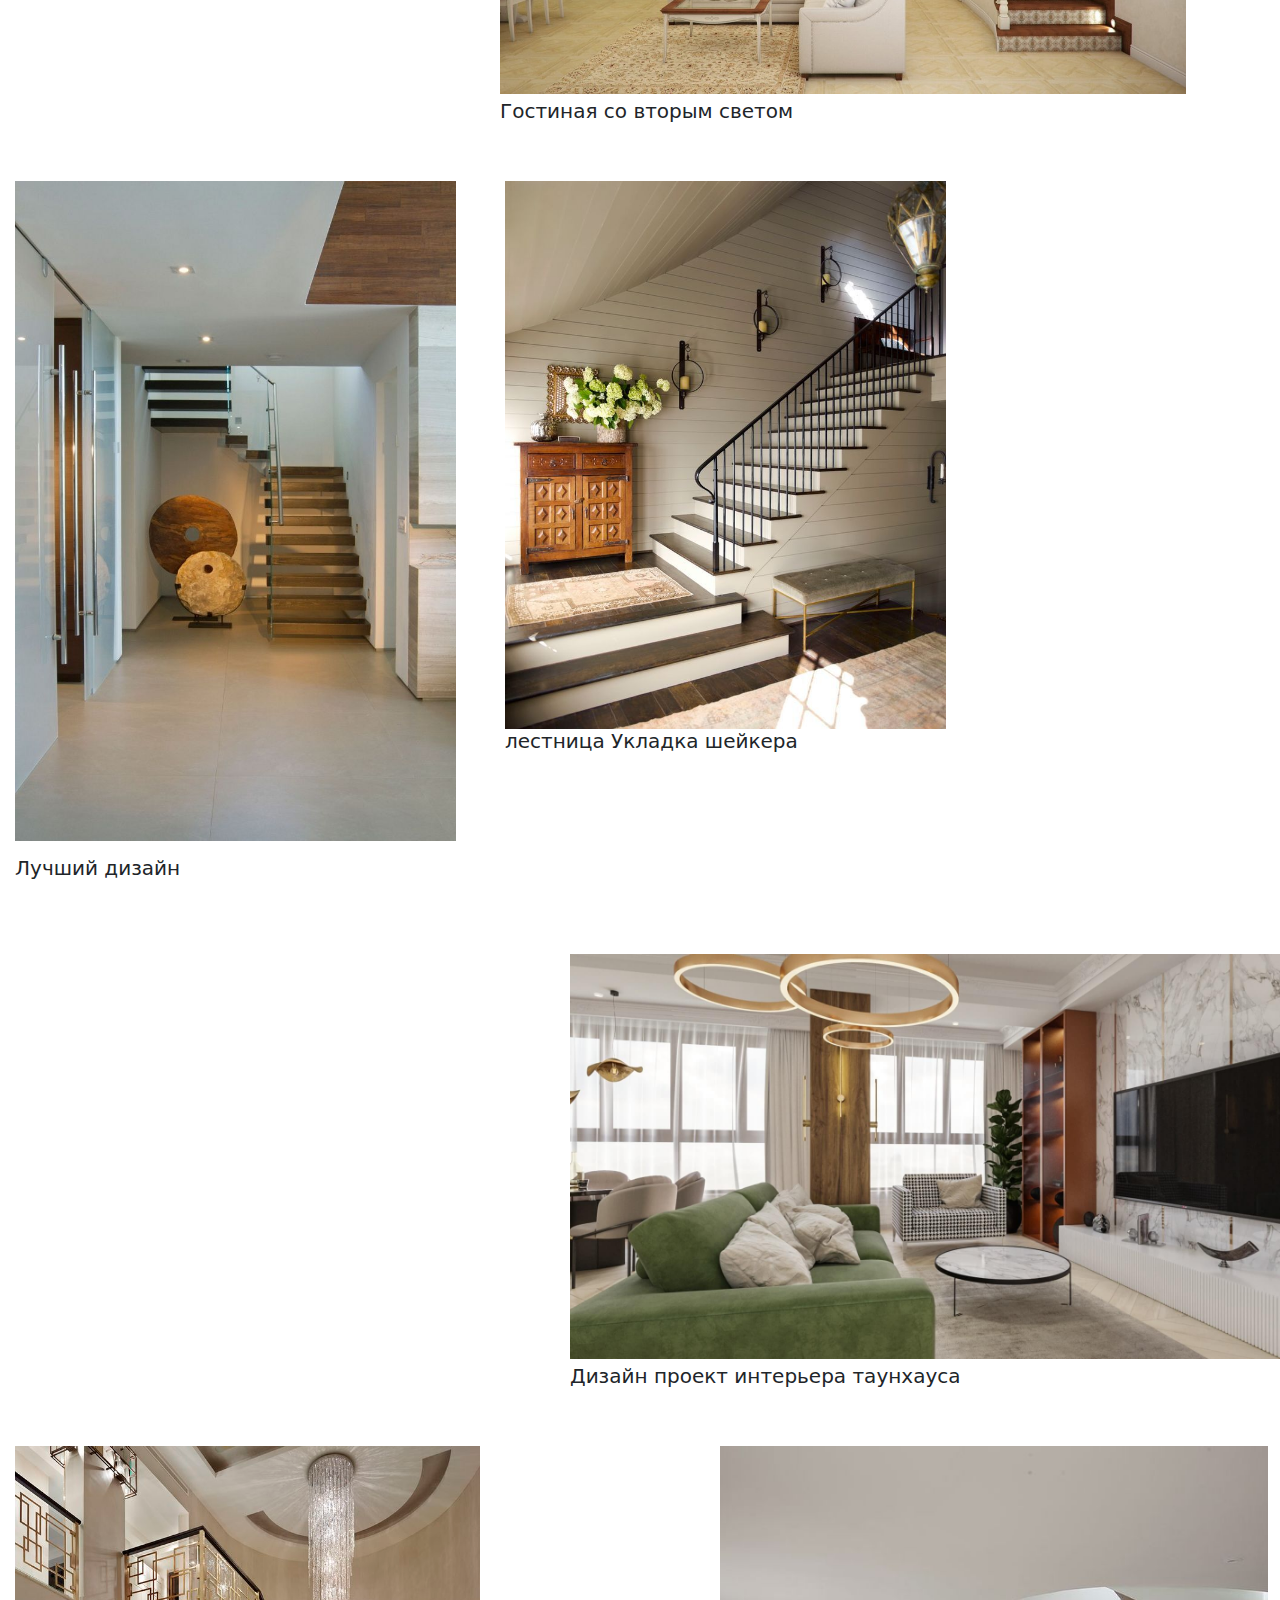
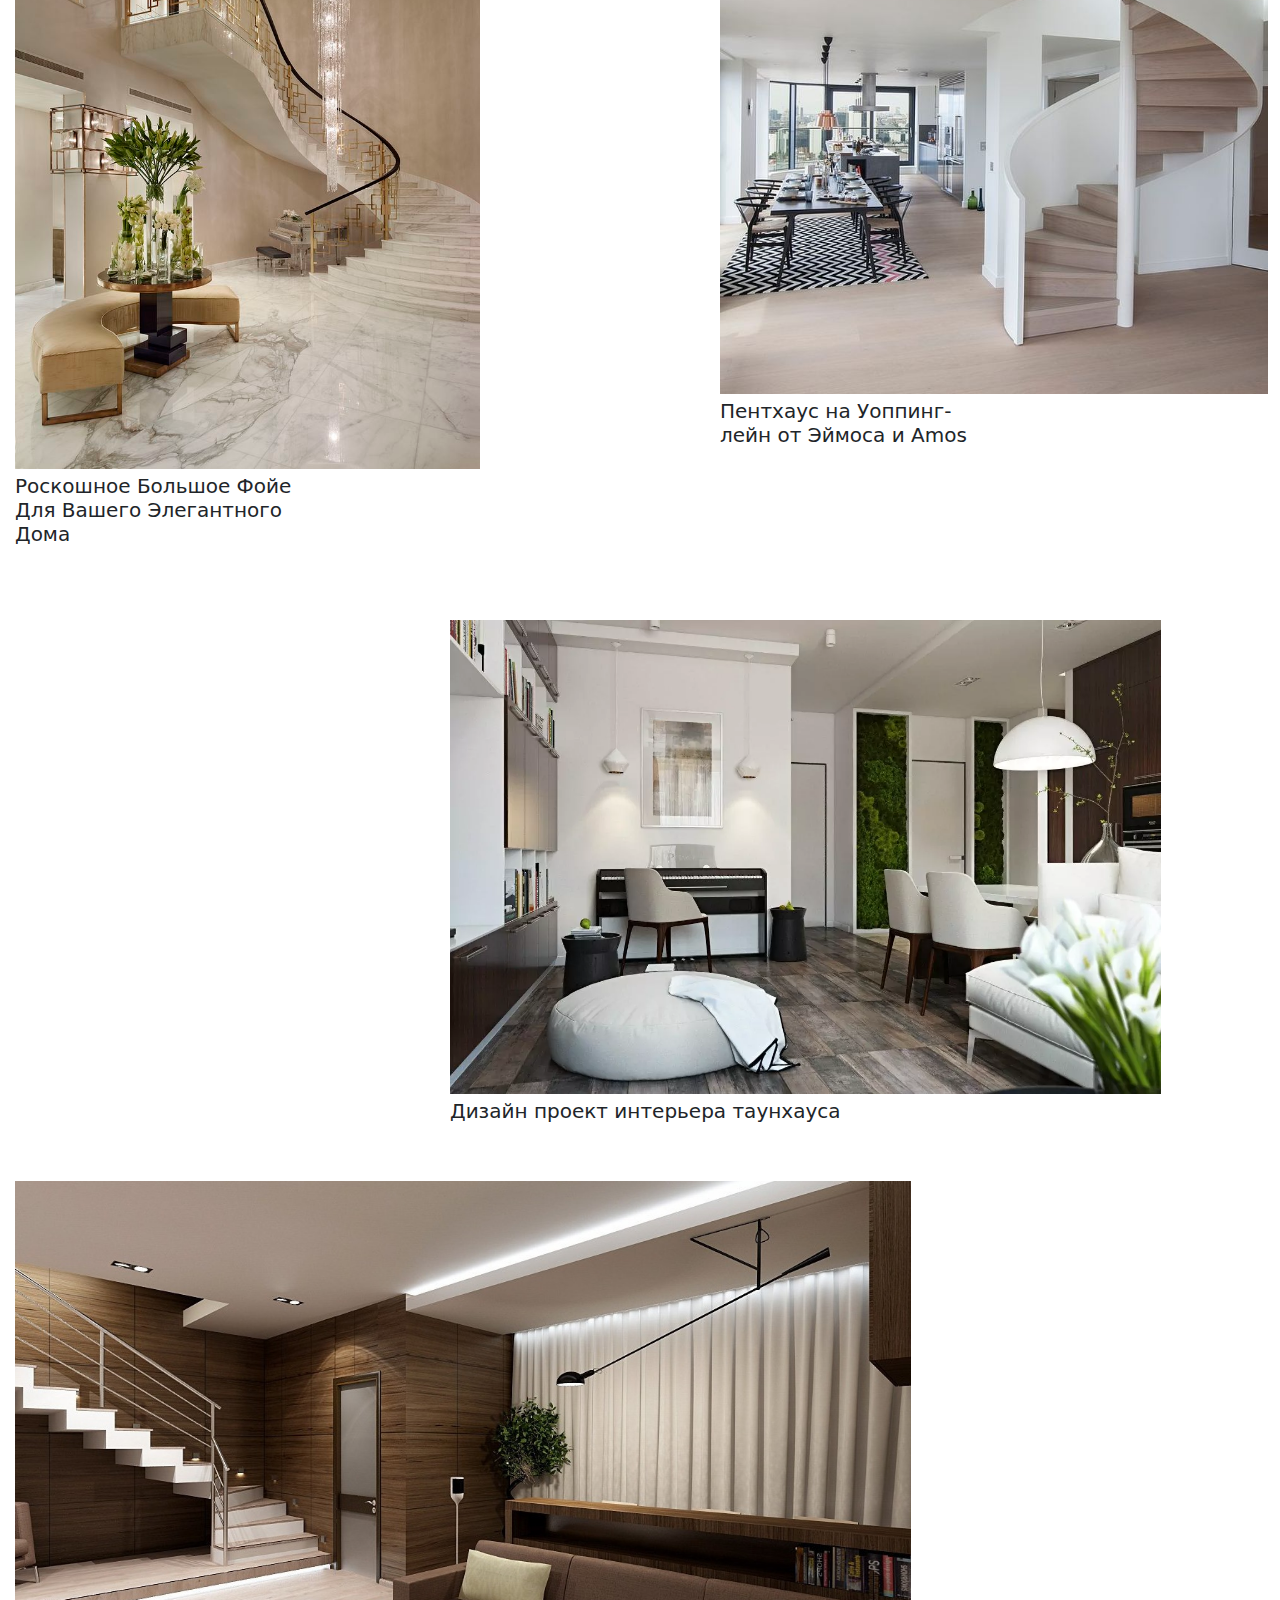
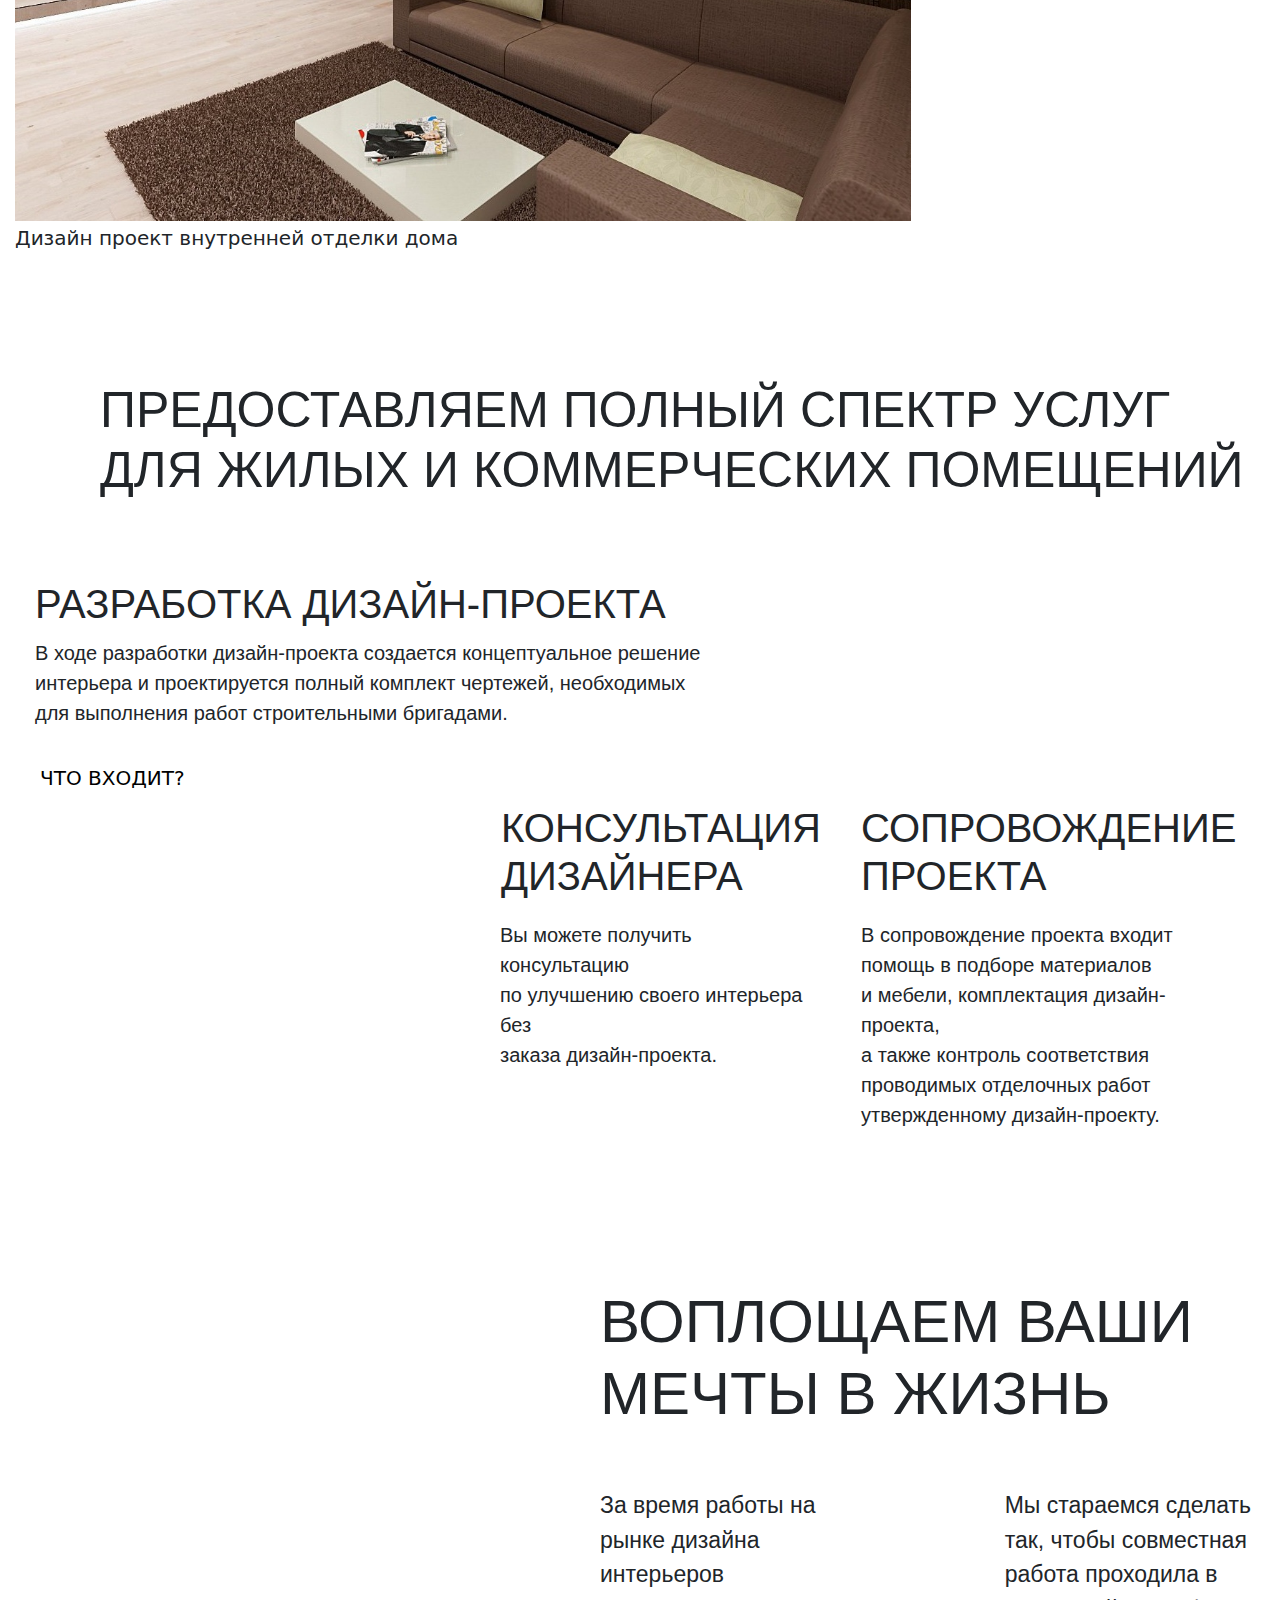
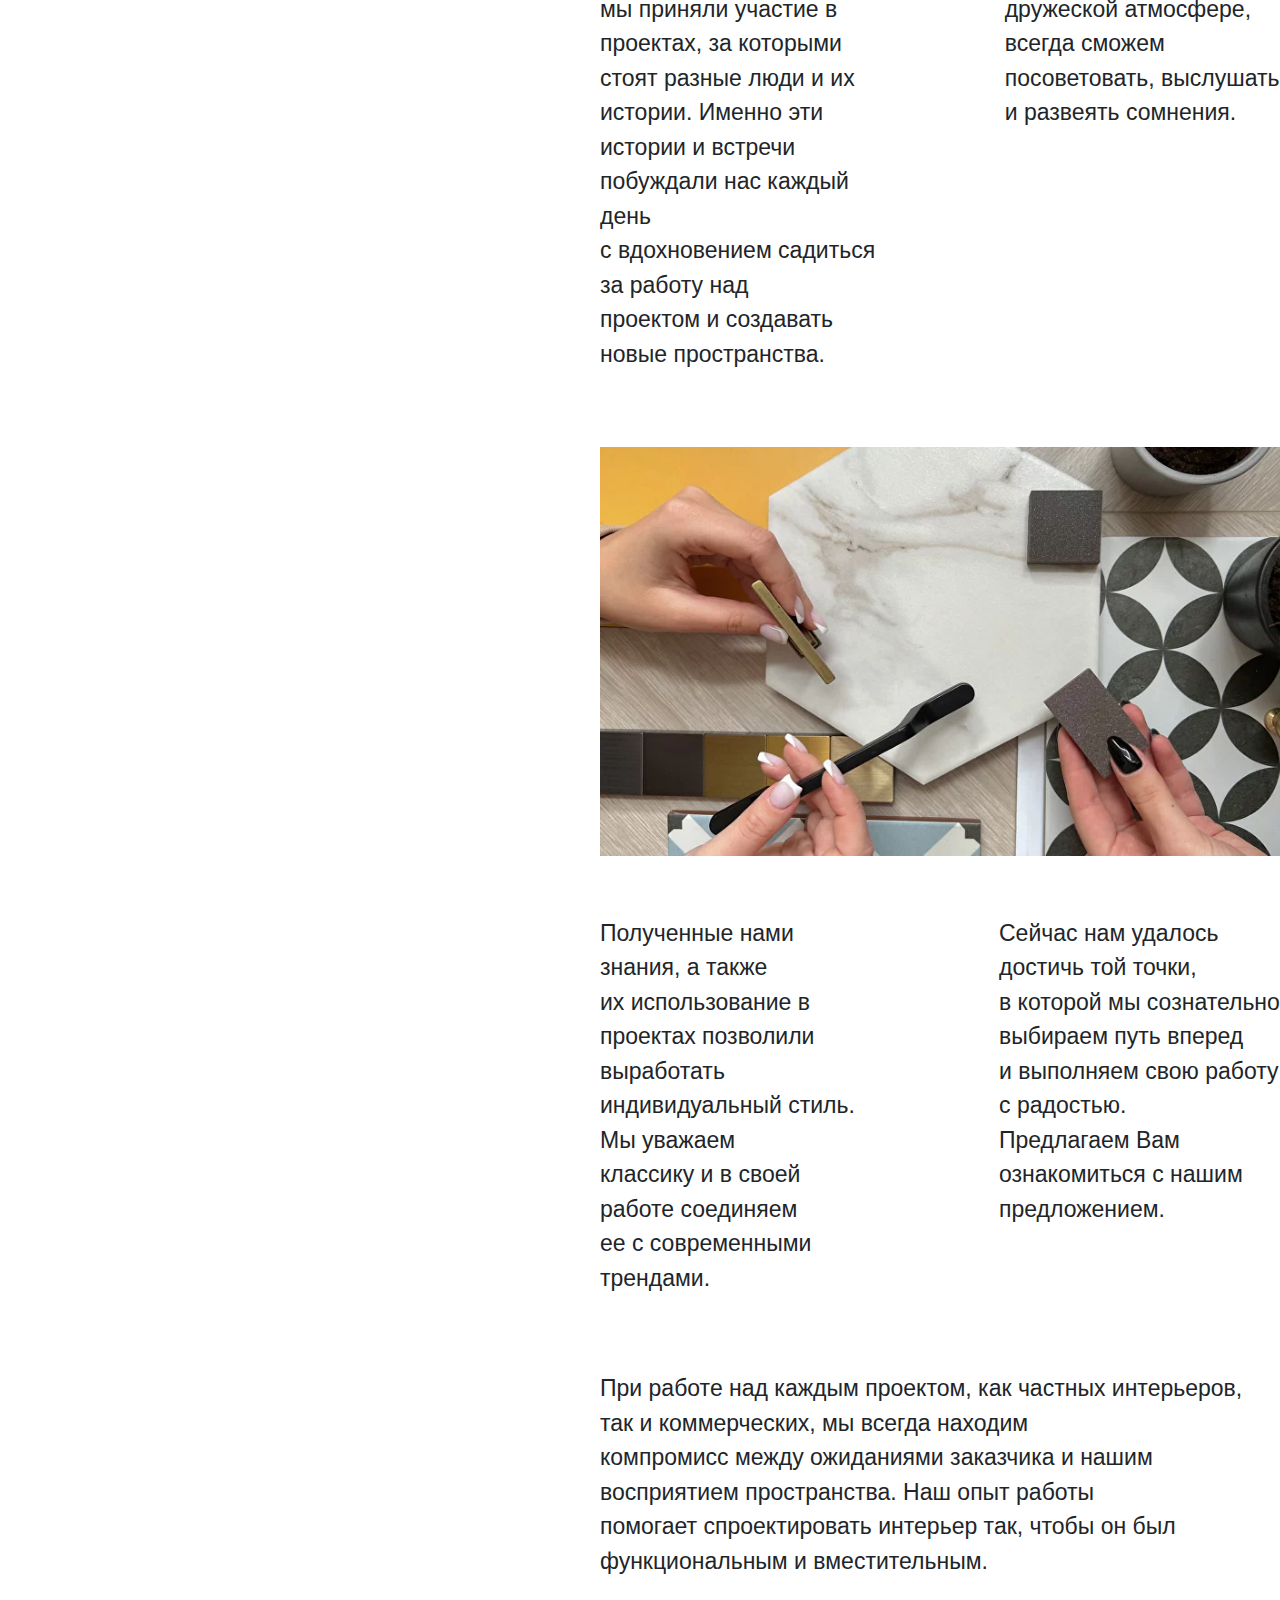
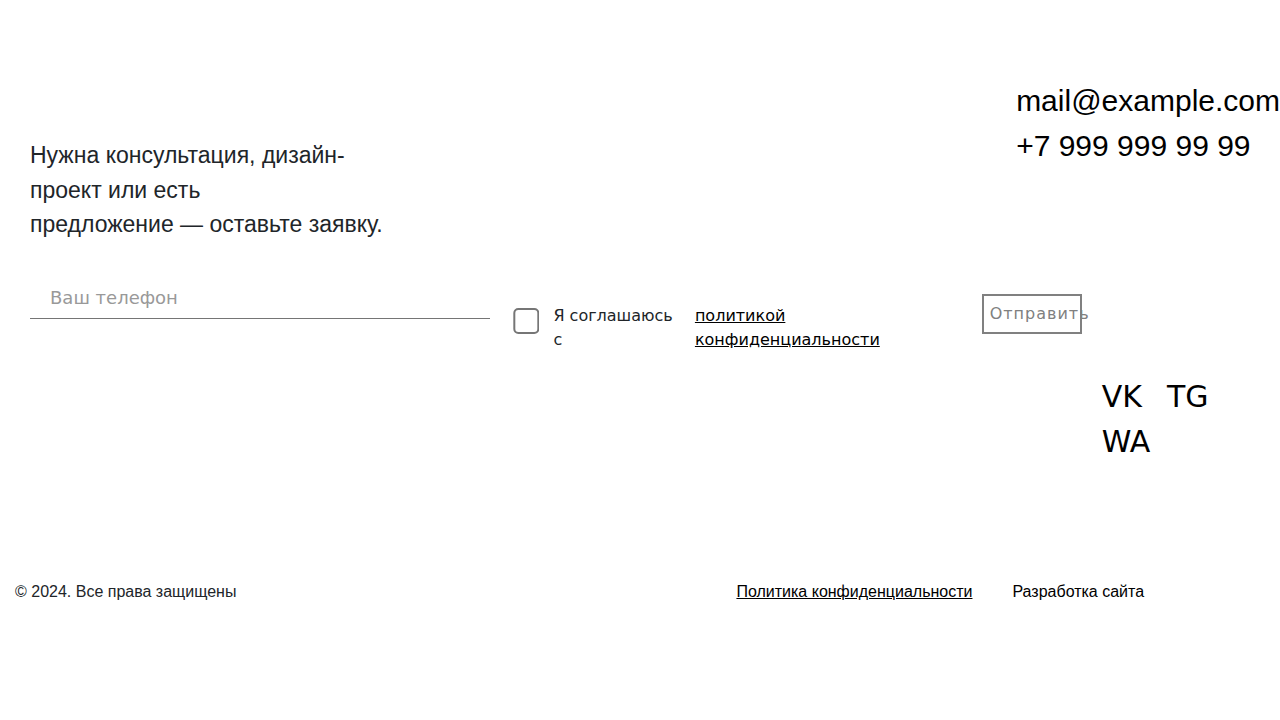
==== commit 3db82f35: "Update index.html" ====
--- a/index.html
+++ b/index.html
@@ -2,7 +2,7 @@
 <html lang="en">
 <head>
     <meta charset="UTF-8">
-    <meta name="viewport" content="width=device-width, initial-scale=1.0">
+    <meta name="viewport" content="width=device-width, initial-scale=0.15">
     <title>Document</title>
 
     <!-- CSS -->
--- a/css/style.css
+++ b/css/style.css
@@ -985,7 +985,7 @@
         margin-left: 500px;
     }
     .usl2 {
-        margin-left: 200px;
+        margin-left: 100px;
     }
 
     .image img{
@@ -997,7 +997,9 @@
         margin-left: 250px;
     }
  }
- @media (max-width: 1360px){
+
+
+ @media (max-width: 1500px){
     .head4 {
         margin-right: 30px;
     }
@@ -1008,10 +1010,10 @@
         margin-left: 100px;
     }
     .slide {
-        margin-left: 130px;
+        margin-left: 90px;
     }
     .down-head {
-        margin-left: 230px;
+        margin-left: 150px;
     }
     .img2 img{
         width: 70%;
@@ -1044,7 +1046,7 @@
     }
  }
 
- @media (max-width: 1024px){
+ @media (max-width: 1487px){
     .head1 {
         margin-left: 70px;
     }
@@ -1055,10 +1057,10 @@
         margin-right: 80px;
     }
     .slide {
-        margin-left: 150px;
+        margin-left: 20px;
     }
     .down-head {
-        margin-left: 280px;
+        margin-left: 20px;
     }
     .end1 a {
         margin-left: 40px;
@@ -1071,7 +1073,7 @@
         margin-left: 500px;
     }
     .img6 img {
-        width:350%;
+        width:150%;
     }
     .img8 img {
         margin-left: 450px;
@@ -1090,11 +1092,108 @@
         margin-left: 1px;
     }
     .usl2 {
-        margin-left: 300px;
+        margin-left: -160px;
     }
  }
 
- @media (max-width: 768px){
+@media(max-width: 1375px) {
+    .mail {
+        margin-left: -300px;
+    }
+    .con {
+        margin-left: -10px;
+        margin-top: 100px;
+    }
+} 
+
+@media (max-width: 1223px) {
+    .con {
+        margin-left: -100px;
+    }
+    .usl1 {
+        margin-left: 200px;
+        margin-right: 100px;
+    }
+    .usl2 {
+        margin-left: -10px;
+    }
+}
+
+@media (max-width: 1209px) {
+    .slide {
+        margin-left: 10px;
+    }
+    .down-head {
+        margin-left: -10px;
+    }
+    .image {
+        margin-left: 400px;
+    }
+    .aboutp3 {
+        margin-left: 400px;
+    }
+    .aboutp5 {
+        margin-left: 400px;
+    }
+    .abouth {
+        margin-left: 400px;
+    }
+    .aboutp1 {
+        margin-left: 400px;
+    }
+}
+
+@media (max-width: 1191px) {
+    .slide {
+        margin-left: 1px;
+        font-size: 40px;
+    }
+    .down-head {
+        margin-left: -20px;
+    }
+    .img6 img{
+        width: 200%;
+    }
+}
+
+@media(max-width: 1075px) {
+    .mail {
+        margin-left: -700px;
+    }
+    .end0 {
+        margin-left: -400px;
+    }
+    .con {
+        margin-left: -300px;
+    }
+    .img6 img {
+        width: 300%;
+    }
+    .uslugi {
+        margin-left: -90px;
+    }
+}
+
+@media (max-width: 1029px) {
+    .container2 button {
+        margin-left: -100px;
+        margin-top: 50px;
+    }
+    .mail {
+        margin-left: -800px;
+    }
+    .check1 p {
+        margin-left: -10px;
+    }
+    .img5 img {
+        margin-left: 400px;
+    }
+    .img5 h5 {
+        margin-left: 400px;
+    }
+}
+
+ @media (max-width: 971px){
     .head1 {
         margin-left: 10px;
         margin-right: 10px;
@@ -1109,10 +1208,11 @@
         margin-right: 10px;
     }
     .slide {
+        font-size: 50px;
         margin-left: 10px;
     }
     .down-head {
-        margin-left: 10px;
+        margin-left: -10px;
     }
     .img2 img{
         width: 100%;
@@ -1125,11 +1225,11 @@
         width: 280%;
     }
     .img4 img {
-        margin-left: 200px;
+        margin-left: 230px;
         width: 70%;
     }
     .img4 h5 {
-        margin-left: 200px;
+        margin-left: 300px;
     }
     .img5 img {
         margin-left: 400px;
@@ -1159,12 +1259,9 @@
     .usl1 p {
         margin-left: -450px;
     }
-    .usl2 h1{
+    .usl2 {
         margin-left: -660px;
         margin-top: 200px;
-    }
-    .usl2 p {
-        margin-left: -660px;
     }
     .container2 {
         margin-top: 100px;
@@ -1244,7 +1341,52 @@
    
  }
 
- @media (max-width: 425px){
+ @media (max-width: 961px) {
+    .img4 img {
+        margin-left: 300px;
+    }
+    .img3 img {
+        width: 300%;
+    }
+    .usl1 h1{
+        margin-left: 200px;
+    }
+    .usl1 p {
+        margin-left: 200px;
+    }
+    .container2 button {
+        margin-bottom: 100px;
+    }
+ }
+
+ @media (max-width: 889px) {
+    .usl2 h1 {
+        margin-top: 100px;
+    }
+    .img7 img {
+        width: 100%;
+        margin-left: 350px;
+    }
+    .img7 h5 {
+        margin-left: 350px;
+    }
+    .check1 input {
+        margin-left: -100px;
+    }
+    
+ }
+
+@media (max-width: 734px) {
+    .edn0 {
+        margin-top: 200px;
+    }
+    .end1 {
+        margin-left: -100px;
+        margin-top: 100px;
+    }
+}
+
+ @media (max-width: 635px){
     .head-anim {
         right: 0;
     }
@@ -1270,12 +1412,16 @@
         font-size: 26px;
     }
 
+    .img1 img {
+        width: 90%;
+    }
+
     .img2 img{
-        width: 200%;
-        margin-left: 150px;
+        width: 300%;
+        margin-left: 20px;
     }
     .img2 h5{
-        margin-left: 150px;
+        margin-left: 20px;
     }
 
     .img3 img {
@@ -1290,11 +1436,11 @@
     }
 
     .img5 img {
-        margin-left:130px;
-        width: 130%;
+        margin-left:10px;
+        width: 170%;
     }
     .img5 h5 {
-        margin-left: 130px;
+        margin-left: 10px;
     }
 
     .img6 img {
@@ -1309,14 +1455,14 @@
         
     }
     .img8 img {
-        margin-left: 80px;
-        width: 130%;
+        margin-left: 10px;
+        width: 170%;
     }
     .img8 h5 {
-        margin-left: 80px;
+        margin-left: 10px;
     }
     .img9 img {
-        width: 70%;
+        width: 100%;
     }
 
     .uslugi h1 {
@@ -1324,18 +1470,20 @@
         font-size: 45px;
     }
     .usl1  h1{
-        margin-left: -460px;
+        margin-left: -90px;
     }
     .usl1 p {
-        margin-left: -460px;
+        margin-left: -90px;
     }
     .usl2 h1{
-        margin-left: -960px;
+        margin-left: 200px;
         margin-top: 200px;
     }
     .usl2 p {
-        margin-left: -960px;
-
+        margin-left: 200px;
+    }
+    .uslugi {
+        margin-left: 10px;
     }
 
     .abouth {
@@ -1529,7 +1677,61 @@
         font-size: 21px;
         cursor: pointer;
     }
-
+    @media (max-width: 630px) {
+        .img2 img {
+            width: 200%;
+        }
+        .img7 img {
+            width: 150%;
+        }
+    }
+    @media (max-width: 442px) {
+        .img2 img {
+            width: 300%;
+        }
+    }
+    @media (max-width: 425px) {
+        .uslugi {
+            margin-left: 10px;
+        }
+        .img7 img {
+            width: 200%;
+        }
+        .usl1 h1 {
+            margin-left: -150px;
+        }
+        .usl1 p {
+            margin-left: -150px;
+        }
+        .usl2 h1 {
+            margin-left: 300px;
+        }
+        .usl2 p {
+            margin-left: 300px;
+        }
+    }
+    @media (max-width: 396px) {
+        .slide {
+            font-size: 20px;
+        }
+        .img2 img {
+            width: 400%;
+        }
+        .img4 img {
+            width: 50%;
+        }
+        .img5 img {
+            width: 200%;
+        }
+        .img7 img{
+            width: 240%;
+        }
+    }
+    @media (max-width: 370px) {
+        .img7 img {
+            width: 200%;
+        }
+    }
     @media (max-width: 375px){
         .img-head {
             width: 8%;
@@ -1559,7 +1761,7 @@
             font-size: 20px;
         }
         .img1 img {
-            width: 100%;
+            width: 90%;
         }
         .img2 img{
             width: 500%;
@@ -1681,7 +1883,7 @@
             margin-top: 50px;
         }
         .con {
-            margin-left: -800px;
+            margin-left: -500px;
             margin-top: 220px;
         }
         .check1 input{
@@ -1696,13 +1898,13 @@
         }
         .group { 
             position:relative; 
-            margin-bottom:5px; 
+            
           }
           button {
             width: 100%;
           }
         .container2 {
-            margin-left: 400px;
+            margin-left: 100px;
         }
         /* pop-up mobile */
         .pop_up {
@@ -1779,6 +1981,113 @@
             cursor: pointer;
         }
     }
+    @media (max-width: 373px) {
+        .usl1 h1{
+            margin-left: -150px;
+        }
+        .usl1 p {
+            margin-left: -150px;
+        }
+        .usl2 h1{
+            margin-left: 320px;
+        }
+        .usl2 p {
+            margin-left: 320px;
+        }
+        .container2 button {
+            margin-top: -10px;
+        }
+    }
+    @media (max-width: 360px) {
+        .down-head {
+            margin-left: -15px;
+        }
+        .img1 img {
+            width: 90%;
+        }
+        .img2 img {
+            width: 800%;
+        }
+        .img4 img {
+            width: 40%;
+        }
+        .img4 h5 {
+            font-size: 12px;
+        }
+        .img5 img {
+            width: 250%;
+        }
+        .img7 img {
+            width: 300%;
+        }
+    }
+    @media (max-width: 358px) {
+        .img2 img {
+            width: 550%;
+        }
+    }
+    @media (max-width: 350px) {
+        .slide {
+            margin-left: 10px;
+            font-size: 17px;
+        }
+        .down-head {
+            margin-left: -15px;
+        }
+        .img1 img {
+            width: 90%;
+        }
+        .img2 img {
+            width: 700%;
+        }
+        .img4 img {
+            width: 40%;
+        }
+        .img4 h5 {
+            font-size: 12px;
+        }
+        .img5 img {
+            width: 230%;
+        }
+        .img7 img {
+            width: 300%;
+        }
+        .img9 img {
+            width: 90%;
+        }
+    }
+    @media (max-width: 330px) {
+        .slide {
+            margin-left: 10px;
+            font-size: 17px;
+        }
+        .down-head {
+            margin-left: -15px;
+        }
+        .img2 img {
+            width: 1500%;
+        }
+        .img4 img {
+            width: 40%;
+        }
+        .img4 h5 {
+            font-size: 20px;
+        }
+        .img5 img {
+            width: 250%;
+        }
+        .img7 img {
+            width: 400%;
+        }
+    }
+    @media (max-width: 329px) {
+        .img2 img {
+            width: 990%;
+        }
+        .img7 img {
+            width: 350%;
+        }
+    }
     @media (max-width: 320px){
         @-webkit-keyframes slidein {
             from {
@@ -1921,18 +2230,18 @@
             font-size: 35px;
         }
         .usl1  h1{
-            margin-left: -460px;
+            margin-left: -160px;
         }
         .usl1 p {
-            margin-left: -460px;
+            margin-left: -160px;
             font-size: 15px;
         }
         .usl2 h1{
-            margin-left: -960px;
+            margin-left: 360px;
             margin-top: 200px;
         }
         .usl2 p {
-            margin-left: -960px;
+            margin-left: 360px;
             font-size: 13px;
         }
     
@@ -2084,4 +2393,22 @@
         }
     }
  }
- }+ }
+ @media (max-width: 313px) {
+    .slide {
+        font-size: 15px;
+    }
+    .img1 img {
+        width: 90%;
+    }
+    .img2 img {
+        width: 2350%;
+    }
+    .img5 img {
+        width: 300%;
+    }
+    .img8 img {
+        width: 180%;
+    }
+ }
+
